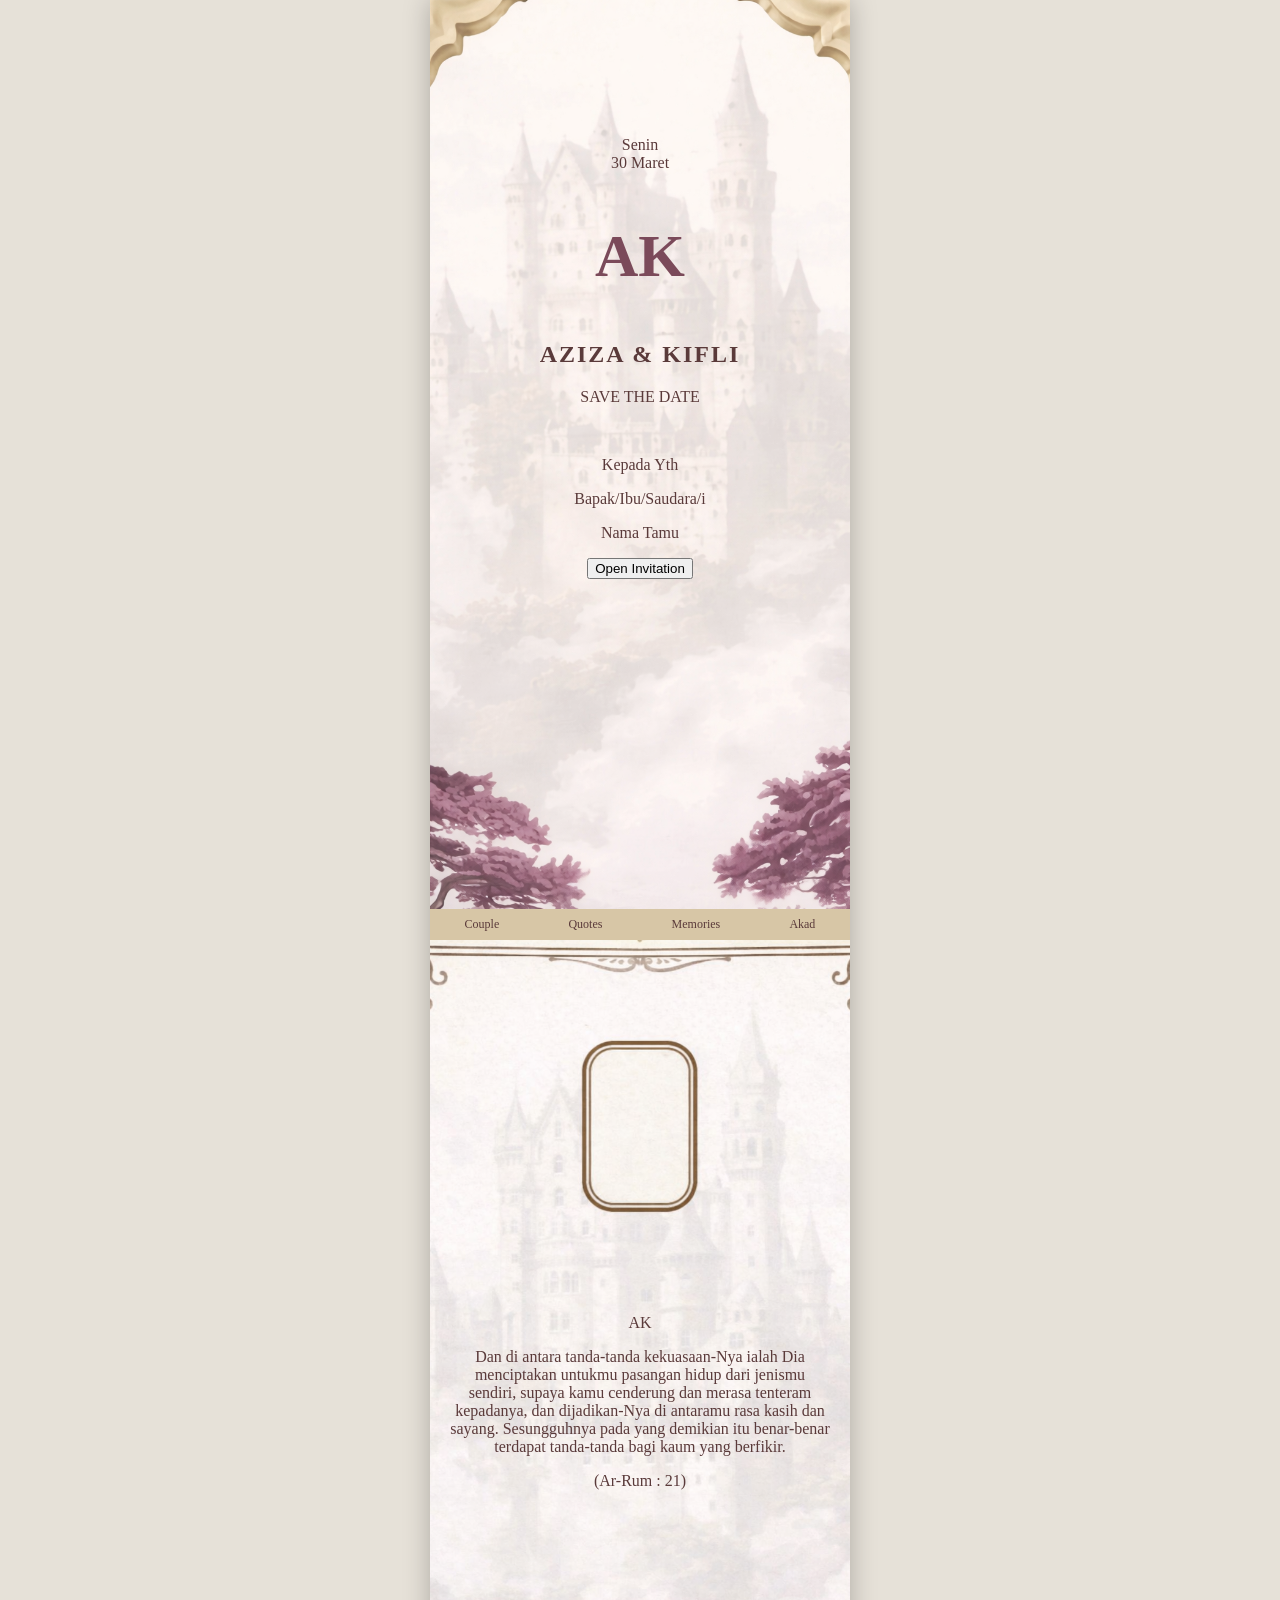
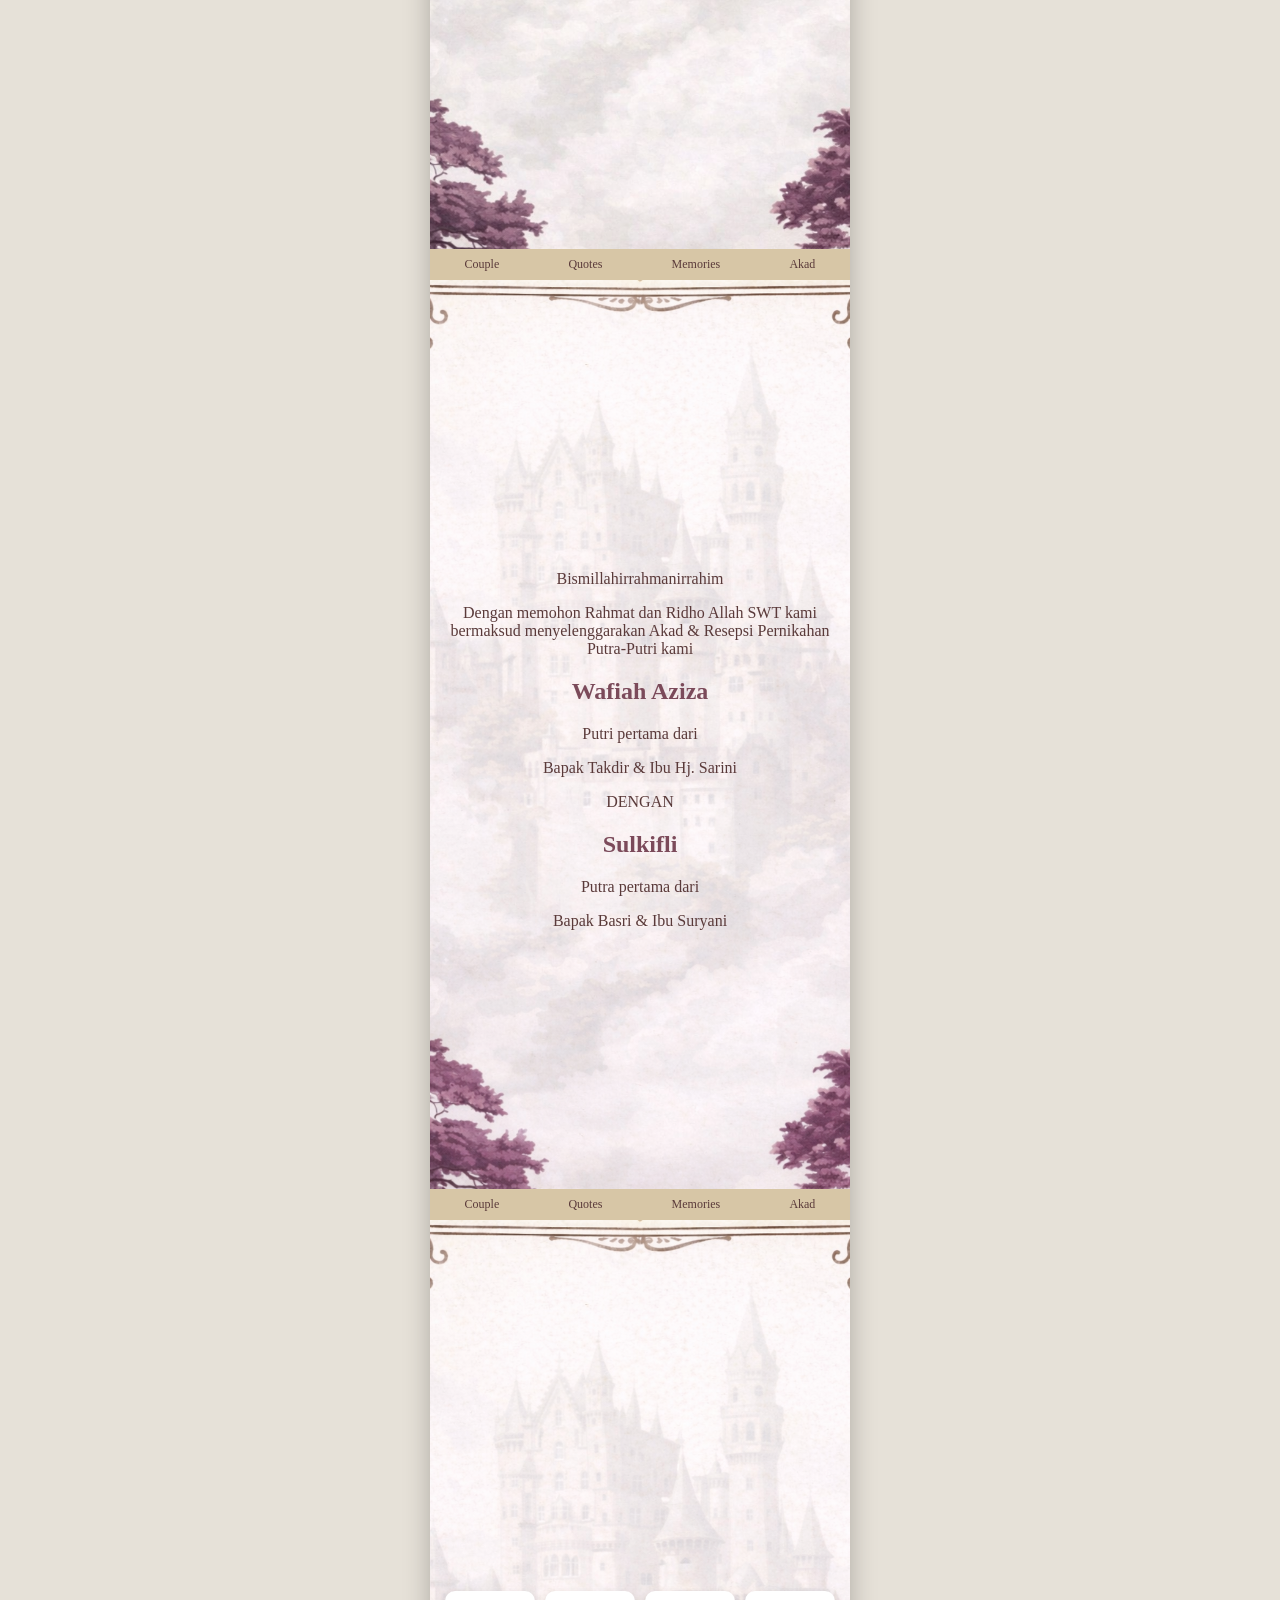
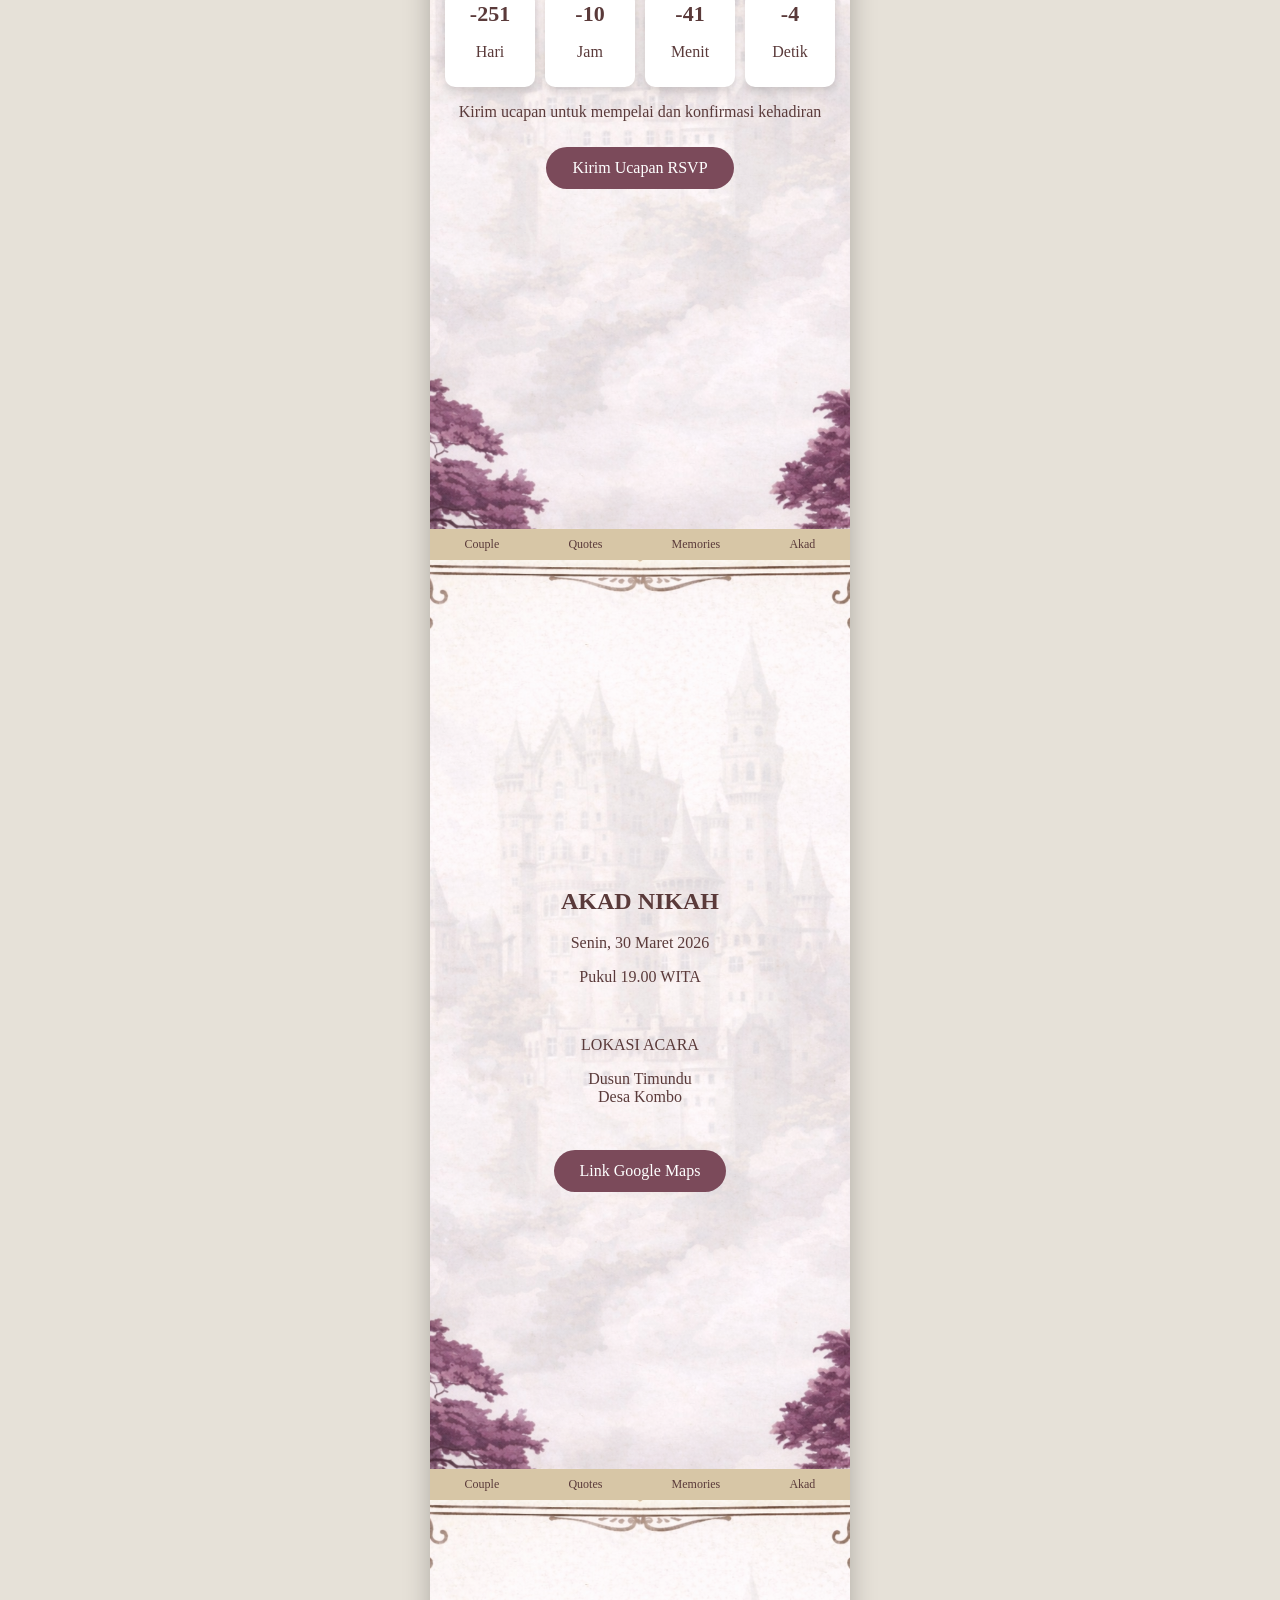
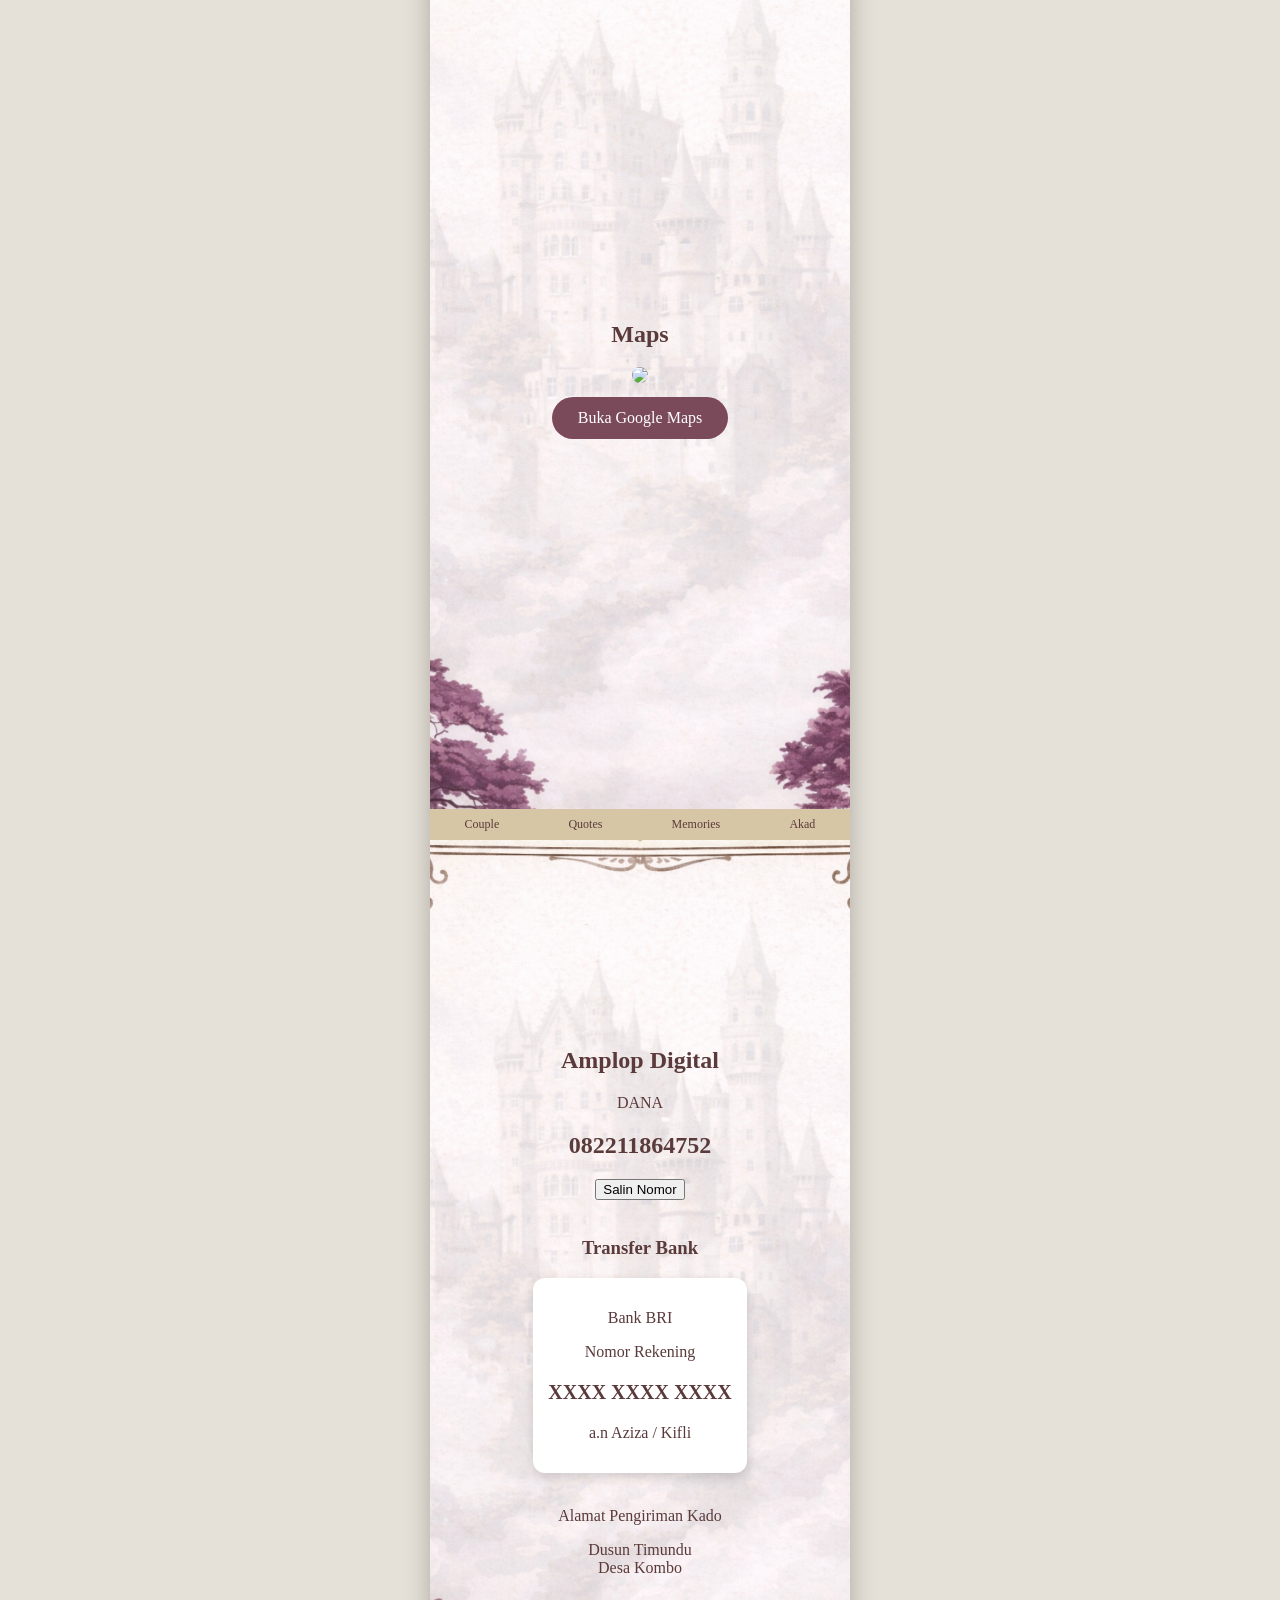
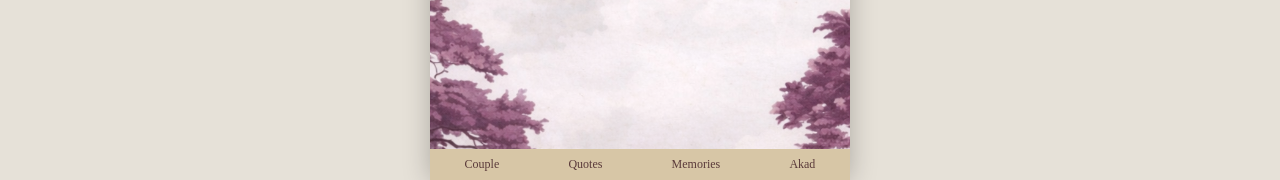
==== aziza&kifli/index.html @ 323c668d "Update index.html" ====
<!DOCTYPE html>
<html lang="id">

<head>

<meta charset="UTF-8">
<meta name="viewport" content="width=device-width, initial-scale=1.0">

<title>Undangan Aziza & Kifli</title>

<link rel="stylesheet" href="style.css">

</head>

<body>

<div class="wrapper">


<!-- ================= COVER ================= -->

<section class="page bg1">

<div class="coverContent">

<p class="date">
Senin<br>
30 Maret
</p>

<h1 class="monogram">
AK
</h1>

<h2 class="couple">
AZIZA & KIFLI
</h2>

<p class="save">
SAVE THE DATE
</p>

<br>

<p>Kepada Yth</p>
<p>Bapak/Ibu/Saudara/i</p>

<p class="guest">
Nama Tamu
</p>

<button id="openBtn">
Open Invitation
</button>

</div>

<div class="nav">
<div>Couple</div>
<div>Quotes</div>
<div>Memories</div>
<div>Akad</div>
</div>

</section>



<!-- ================= QUOTES ================= -->

<section class="page bg2">

<div class="content">

<div class="monogramSmall">AK</div>

<p class="quote">

Dan di antara tanda-tanda kekuasaan-Nya ialah Dia menciptakan
untukmu pasangan hidup dari jenismu sendiri,
supaya kamu cenderung dan merasa tenteram kepadanya,
dan dijadikan-Nya di antaramu rasa kasih dan sayang.

Sesungguhnya pada yang demikian itu benar-benar terdapat
tanda-tanda bagi kaum yang berfikir.

</p>

<p class="ayat">(Ar-Rum : 21)</p>

</div>

<div class="nav">
<div>Couple</div>
<div>Quotes</div>
<div>Memories</div>
<div>Akad</div>
</div>

</section>



<!-- ================= COUPLE ================= -->

<section class="page bg3">

<div class="content">

<p class="bismillah">
Bismillahirrahmanirrahim
</p>

<p class="intro">

Dengan memohon Rahmat dan Ridho Allah SWT
kami bermaksud menyelenggarakan
Akad & Resepsi Pernikahan Putra-Putri kami

</p>


<h2 class="gold">
Wafiah Aziza
</h2>

<p>Putri pertama dari</p>

<p>Bapak Takdir & Ibu Hj. Sarini</p>


<p class="dengan">
DENGAN
</p>


<h2 class="gold">
Sulkifli
</h2>

<p>Putra pertama dari</p>

<p>Bapak Basri & Ibu Suryani</p>


</div>

<div class="nav">
<div>Couple</div>
<div>Quotes</div>
<div>Memories</div>
<div>Akad</div>
</div>

</section>



<!-- ================= COUNTDOWN ================= -->

<section class="page bg4">

<div class="content">

<div class="countdown">

<div class="box">
<span id="days">0</span>
<p>Hari</p>
</div>

<div class="box">
<span id="hours">0</span>
<p>Jam</p>
</div>

<div class="box">
<span id="minutes">0</span>
<p>Menit</p>
</div>

<div class="box">
<span id="seconds">0</span>
<p>Detik</p>
</div>

</div>

<p class="info">

Kirim ucapan untuk mempelai
dan konfirmasi kehadiran

</p>

<a class="btn"
href="https://wa.me/6282211864752">

Kirim Ucapan RSVP

</a>

</div>

<div class="nav">
<div>Couple</div>
<div>Quotes</div>
<div>Memories</div>
<div>Akad</div>
</div>

</section>



<!-- ================= AKAD ================= -->

<section class="page bg5">

<div class="content">

<h1 class="title">
AKAD NIKAH
</h1>

<p class="dateBig">
Senin, 30 Maret 2026
</p>

<p>
Pukul 19.00 WITA
</p>

<br>

<p class="locTitle">
LOKASI ACARA
</p>

<p>
Dusun Timundu<br>
Desa Kombo
</p>

<br>

<a class="btn"
href="https://maps.app.goo.gl/t94SwqpPxCWW8TAYA">

Link Google Maps

</a>

</div>

<div class="nav">
<div>Couple</div>
<div>Quotes</div>
<div>Memories</div>
<div>Akad</div>
</div>

</section>



<!-- ================= MAPS ================= -->

<section class="page bg6">

<div class="content">

<h1>Maps</h1>

<img class="map"
src="https://maps.googleapis.com/maps/api/staticmap?center=Kombo,Tolitoli&zoom=15&size=400x300">

<br>

<a class="btn"
href="https://maps.app.goo.gl/t94SwqpPxCWW8TAYA">

Buka Google Maps

</a>

</div>

<div class="nav">
<div>Couple</div>
<div>Quotes</div>
<div>Memories</div>
<div>Akad</div>
</div>

</section>



<!-- ================= GIFT ================= -->

<section class="page bg7">

<div class="content">

<h1>Amplop Digital</h1>

<p>DANA</p>

<h2>082211864752</h2>

<button onclick="copyDana()">
Salin Nomor
</button>

<br><br>

<div class="rekening">

<h3>Transfer Bank</h3>

<div class="card">

<p>Bank BRI</p>

<p>Nomor Rekening</p>

<p class="rekeningNumber">
XXXX XXXX XXXX
</p>

<p>a.n Aziza / Kifli</p>

</div>

</div>

<br>

<p>
Alamat Pengiriman Kado
</p>

<p>
Dusun Timundu<br>
Desa Kombo
</p>

</div>

<div class="nav">
<div>Couple</div>
<div>Quotes</div>
<div>Memories</div>
<div>Akad</div>
</div>

</section>


</div>


<audio id="music" loop>
<source src="assets/music/janji-suci.mp3">
</audio>

<script src="script.js"></script>

</body>
</html>
---- aziza&kifli/style.css ----
body{
margin:0;
background:#e6e1d8;
display:flex;
justify-content:center;
font-family:serif;
color:#5a3a3a;
}

.wrapper{
width:100%;
max-width:420px;
background:white;
box-shadow:0 0 25px rgba(0,0,0,0.25);
}

.page{
height:100vh;
background-size:cover;
background-position:center;
position:relative;
display:flex;
align-items:center;
justify-content:center;
text-align:center;
padding:20px;
}

.bg1{background-image:url("assets/bg1.png");}
.bg2{background-image:url("assets/bg2.png");}
.bg3{background-image:url("assets/bg3.png");}
.bg4{background-image:url("assets/bg4.png");}
.bg5{background-image:url("assets/bg5.png");}
.bg6{background-image:url("assets/bg6.png");}
.bg7{background-image:url("assets/bg7.png");}

.coverContent{
position:absolute;
top:120px;
width:100%;
}

.monogram{
font-size:60px;
color:#7b4a5a;
font-weight:bold;
}

.couple{
letter-spacing:2px;
}

.gold{
color:#7b4a5a;
}

.countdown{
display:flex;
gap:10px;
justify-content:center;
}

.box{
background:white;
padding:10px;
border-radius:10px;
width:70px;
box-shadow:0 4px 10px rgba(0,0,0,0.15);
}

.box span{
font-size:22px;
font-weight:bold;
}

.btn{
display:inline-block;
margin-top:10px;
padding:12px 26px;
background:#7b4a5a;
color:white;
border-radius:25px;
text-decoration:none;
}

.nav{
position:absolute;
bottom:0;
width:100%;
background:#d7c6a6;
display:flex;
justify-content:space-around;
padding:10px 0;
font-size:12px;
}

.card{
background:white;
padding:15px;
border-radius:12px;
box-shadow:0 4px 12px rgba(0,0,0,0.15);
}

.rekeningNumber{
font-size:20px;
font-weight:bold;
}

.map{
width:100%;
border-radius:15px;
}

.nav{
position:absolute;
bottom:0;
width:100%;
background:#d7c6a6;
display:flex;
justify-content:space-around;
padding:8px 0;
}

.navItem{
text-align:center;
font-size:12px;
cursor:pointer;
}

.navItem span{
font-size:18px;
display:block;
}

.door{
position:absolute;
top:0;
width:50%;
height:100%;
background:rgba(255,255,255,0.8);
transition:1.2s;
}

.doorLeft{
left:0;
}

.doorRight{
right:0;
}

.open .doorLeft{
transform:translateX(-100%);
}

.open .doorRight{
transform:translateX(100%);
}
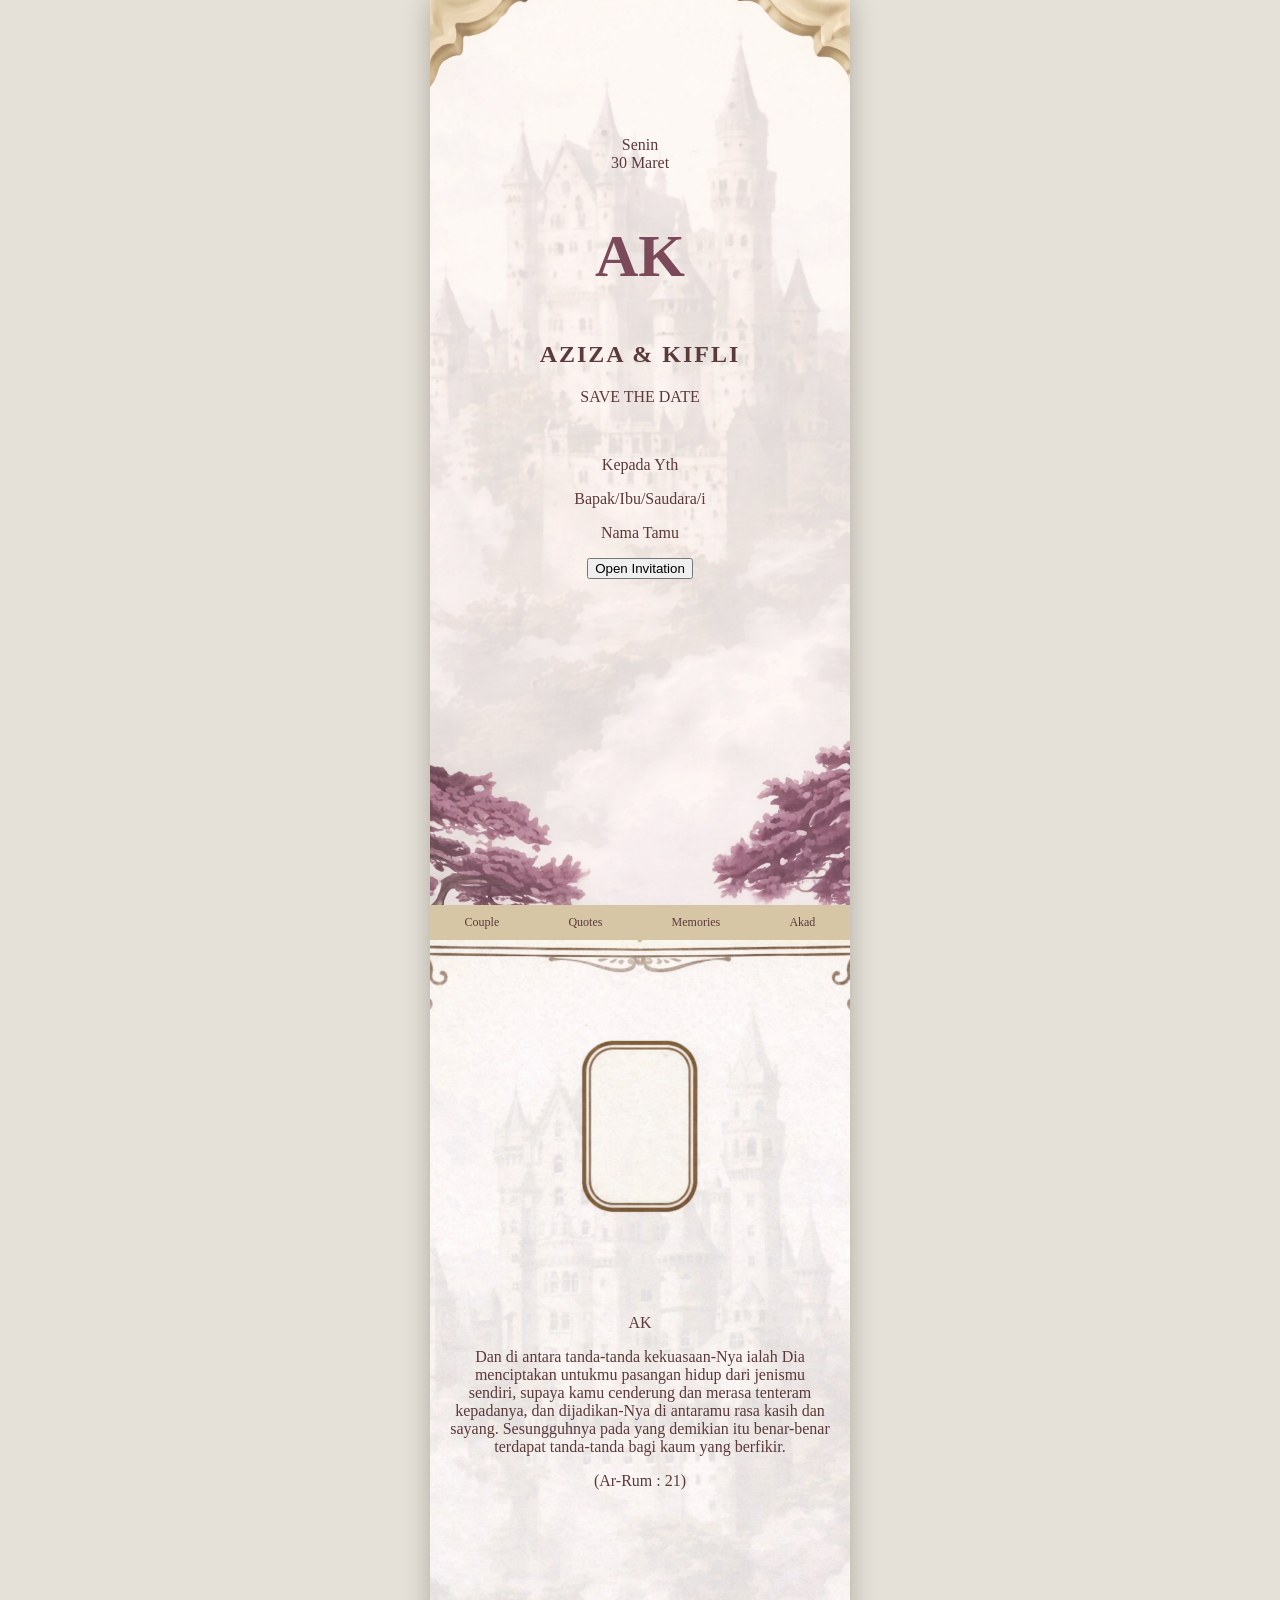
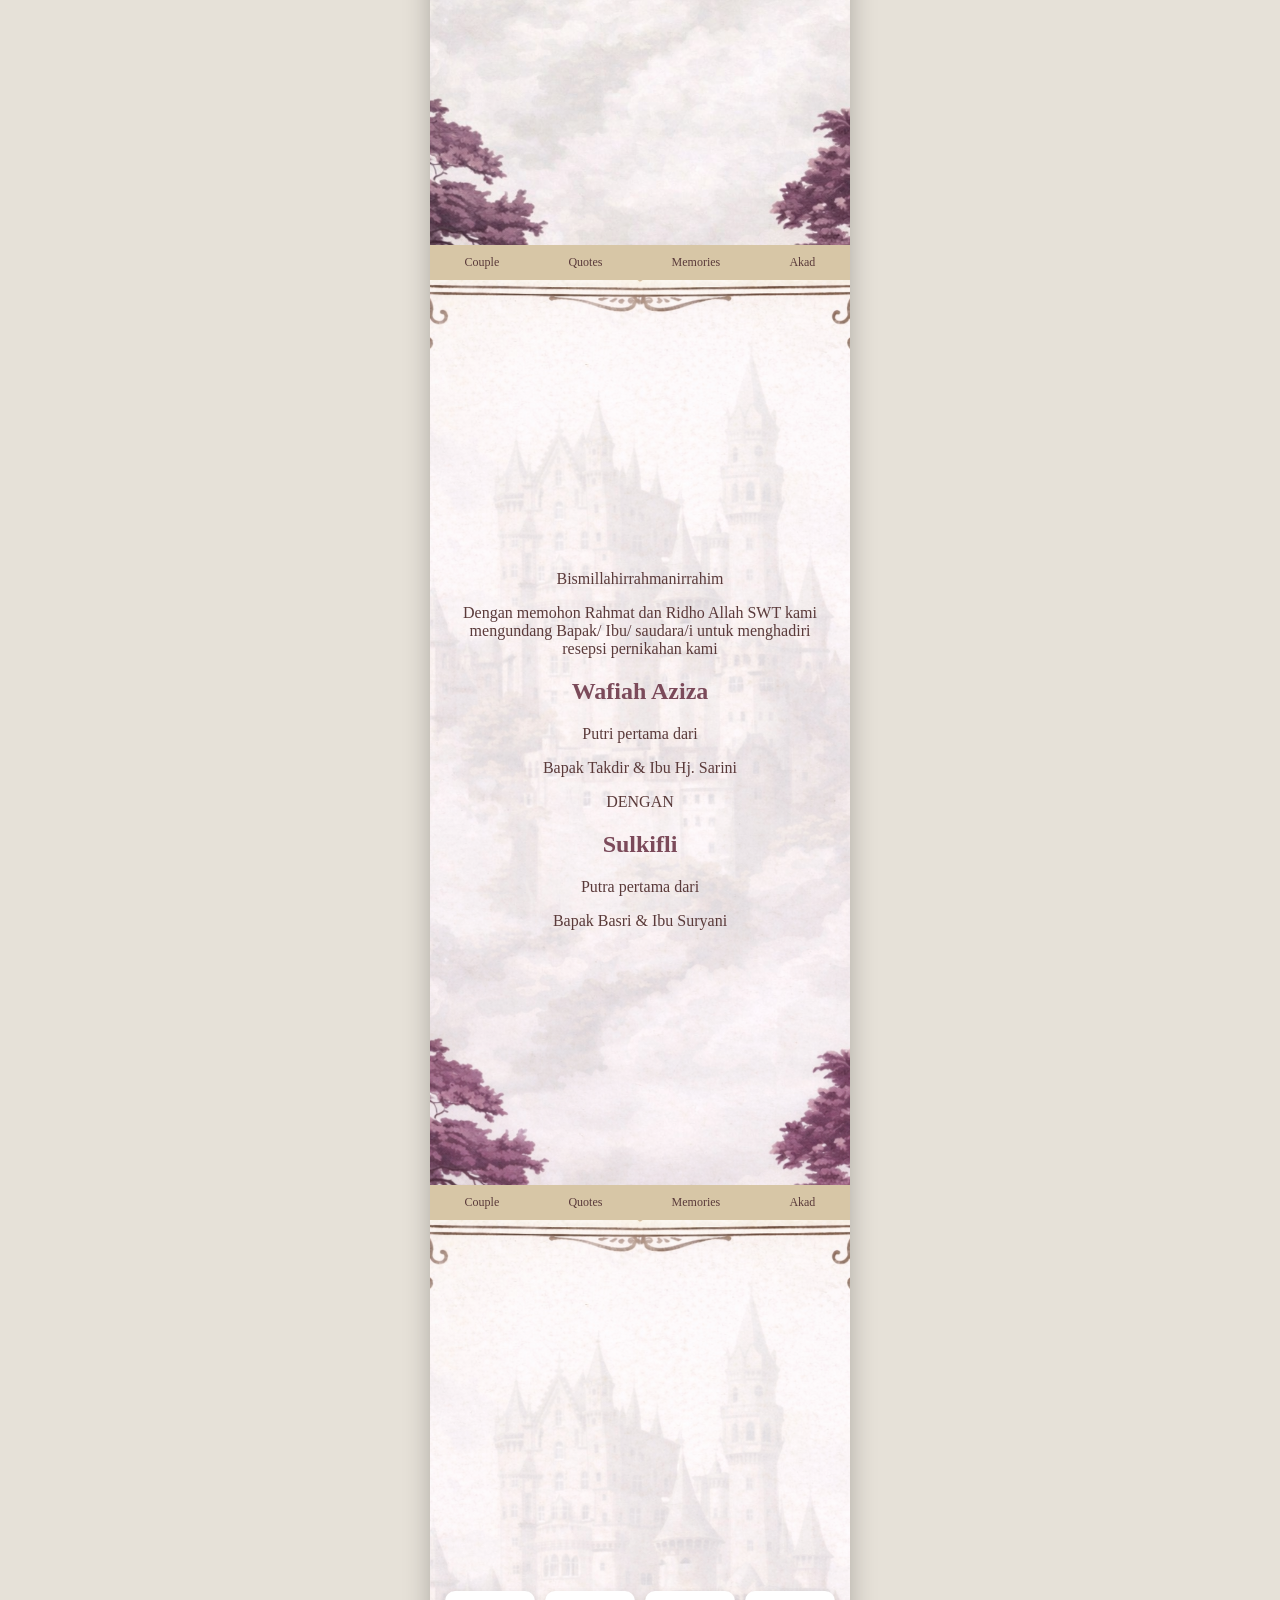
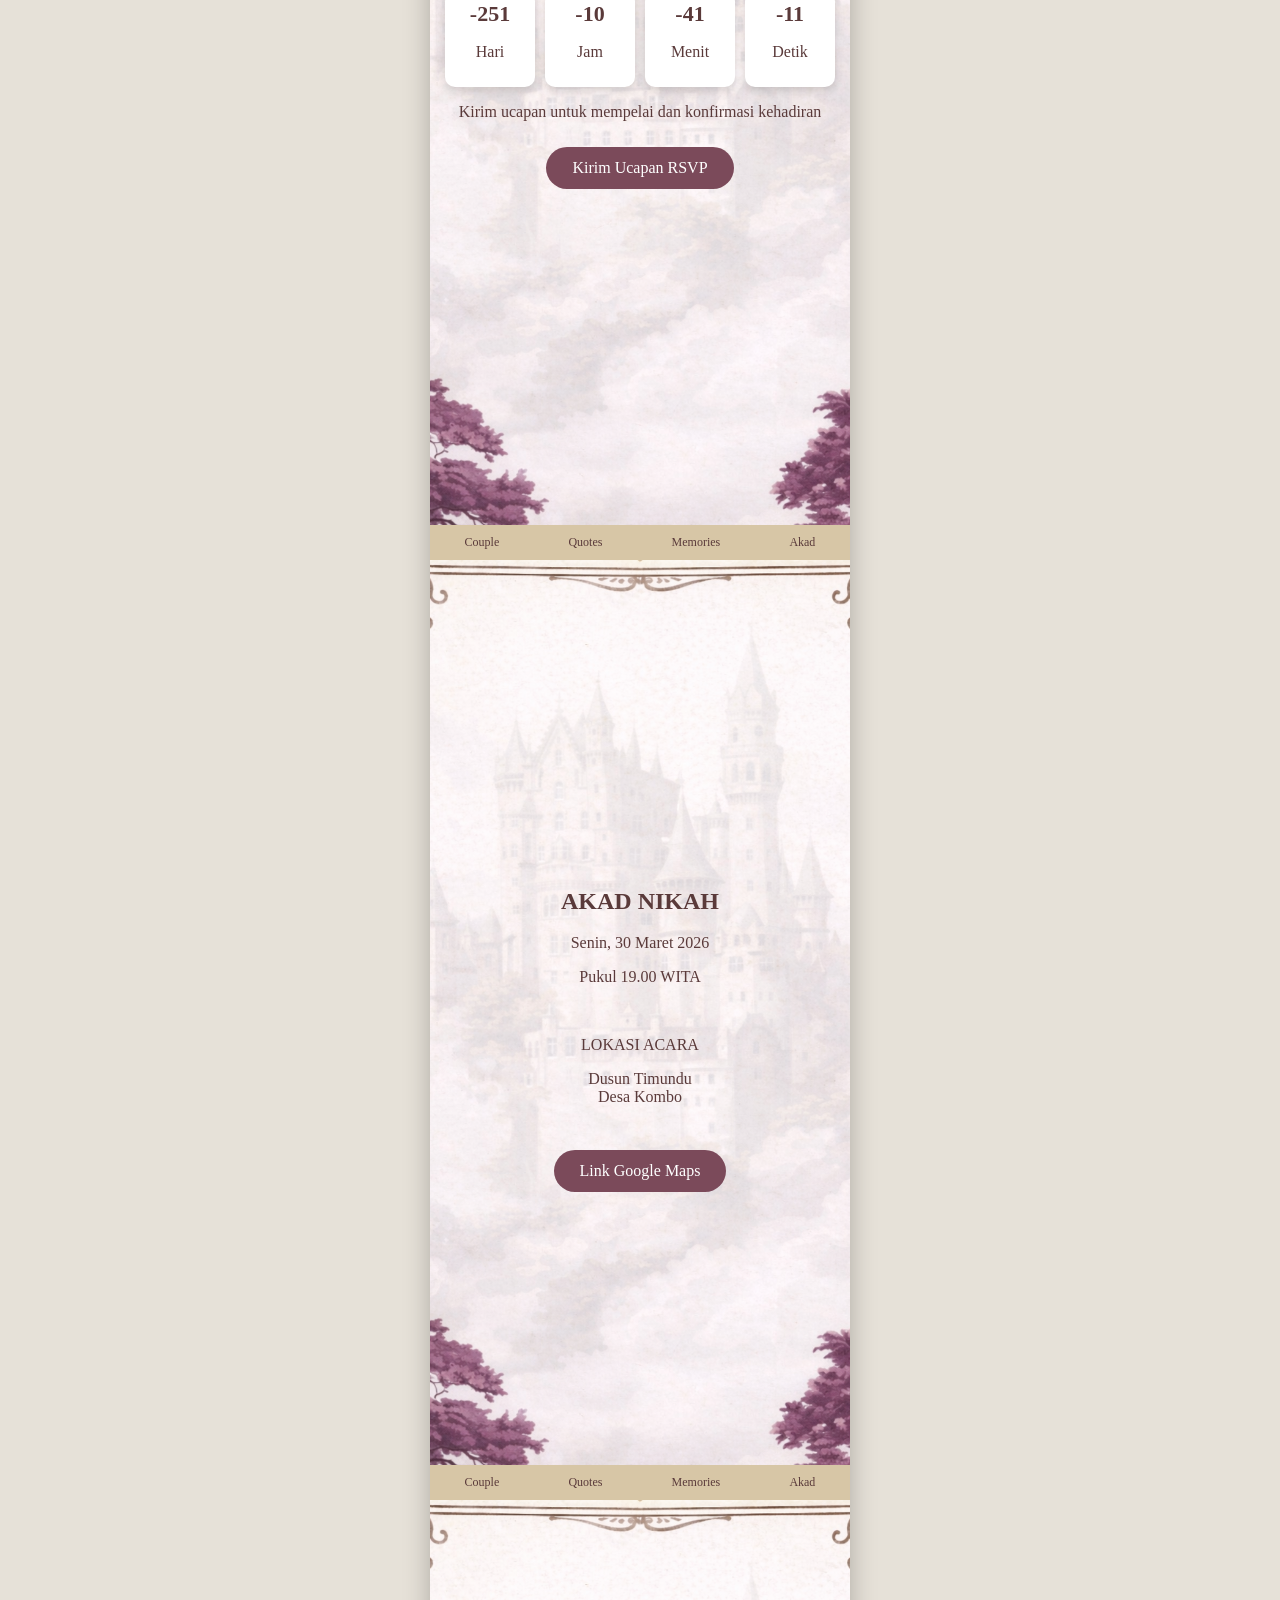
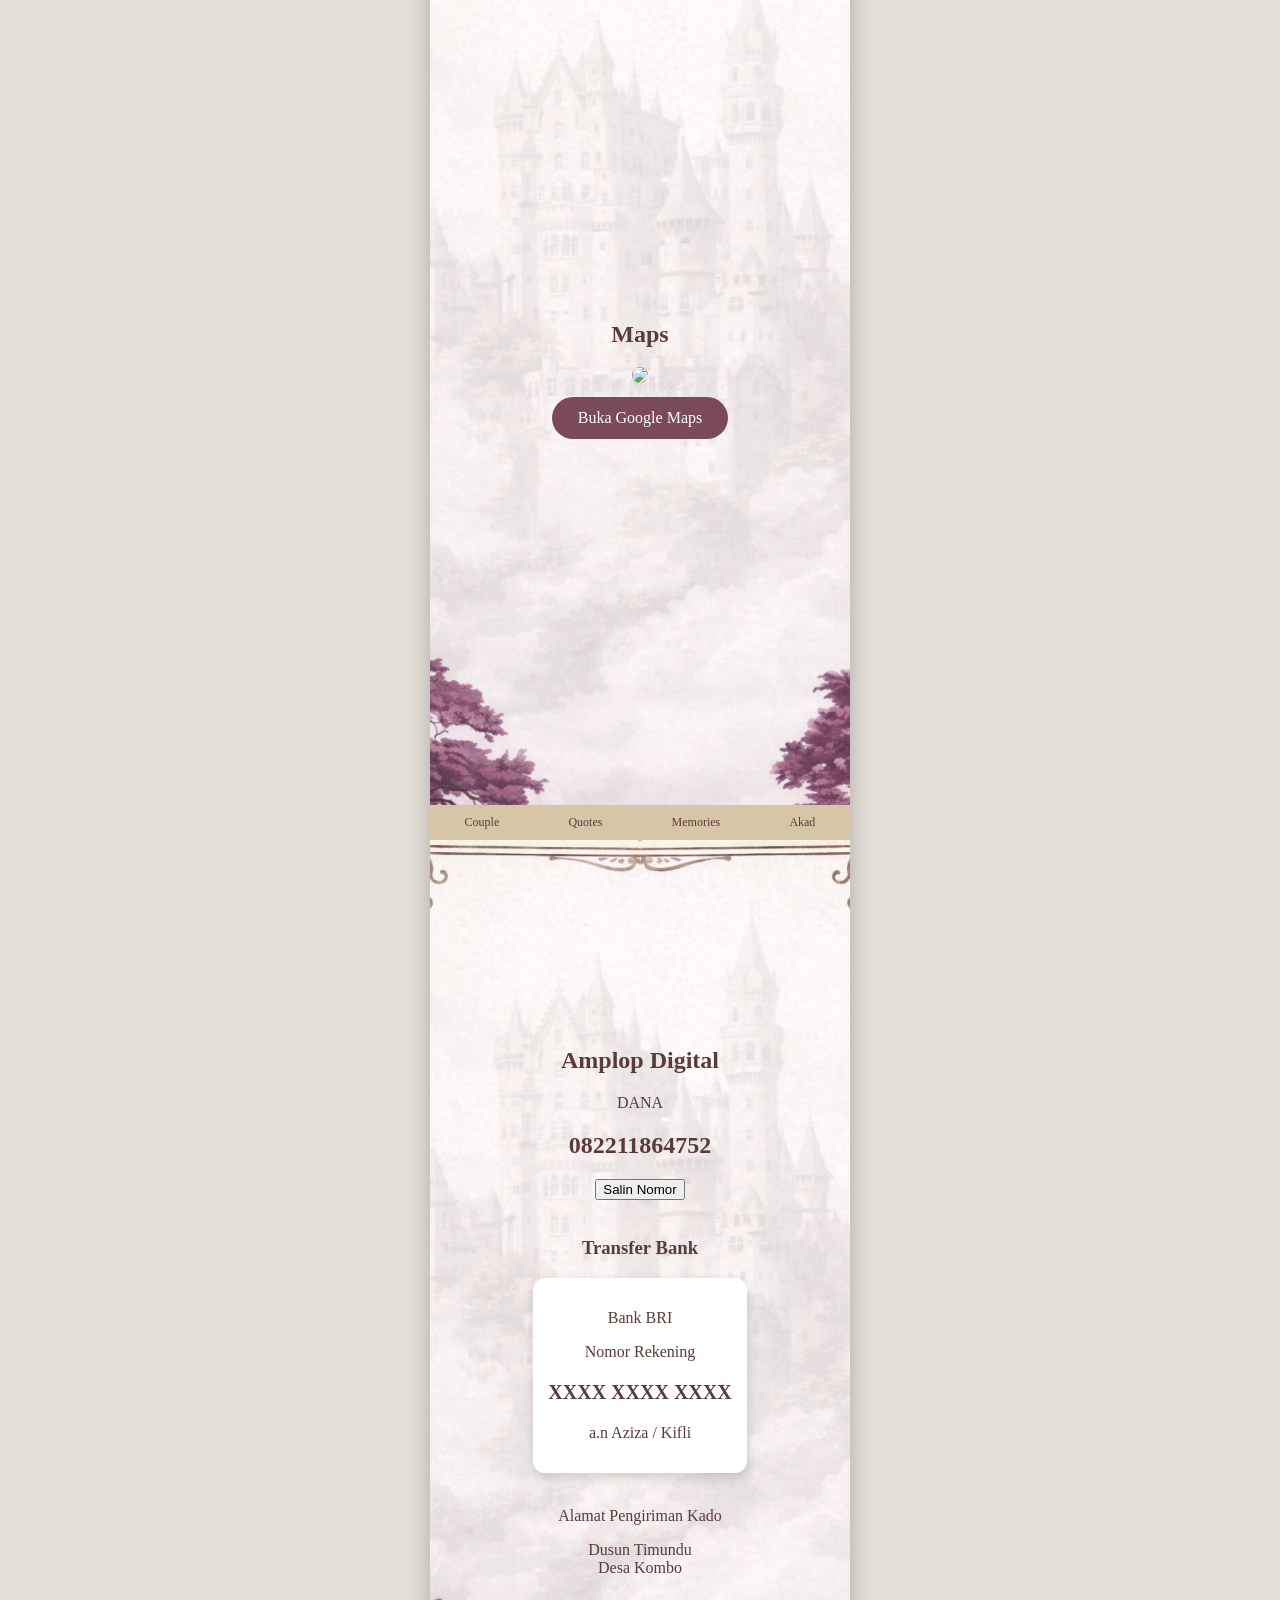
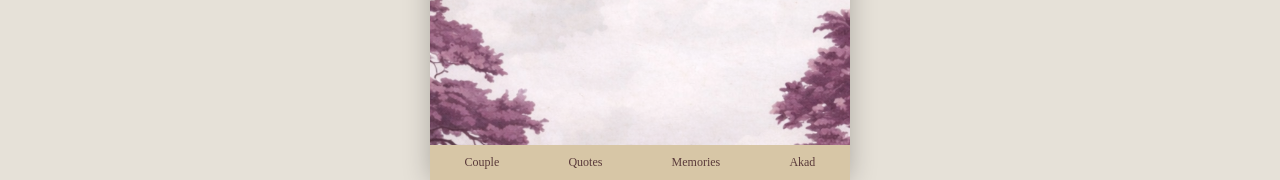
==== commit 9fbe0c17: "Update index.html" ====
--- a/aziza&kifli/index.html
+++ b/aziza&kifli/index.html
@@ -114,8 +114,8 @@
 <p class="intro">
 
 Dengan memohon Rahmat dan Ridho Allah SWT
-kami bermaksud menyelenggarakan
-Akad & Resepsi Pernikahan Putra-Putri kami
+kami mengundang Bapak/ Ibu/ saudara/i 
+untuk menghadiri resepsi pernikahan kami
 
 </p>
 
--- a/aziza&kifli/style.css
+++ b/aziza&kifli/style.css
@@ -110,49 +110,3 @@
 width:100%;
 border-radius:15px;
 }
-
-.nav{
-position:absolute;
-bottom:0;
-width:100%;
-background:#d7c6a6;
-display:flex;
-justify-content:space-around;
-padding:8px 0;
-}
-
-.navItem{
-text-align:center;
-font-size:12px;
-cursor:pointer;
-}
-
-.navItem span{
-font-size:18px;
-display:block;
-}
-
-.door{
-position:absolute;
-top:0;
-width:50%;
-height:100%;
-background:rgba(255,255,255,0.8);
-transition:1.2s;
-}
-
-.doorLeft{
-left:0;
-}
-
-.doorRight{
-right:0;
-}
-
-.open .doorLeft{
-transform:translateX(-100%);
-}
-
-.open .doorRight{
-transform:translateX(100%);
-}
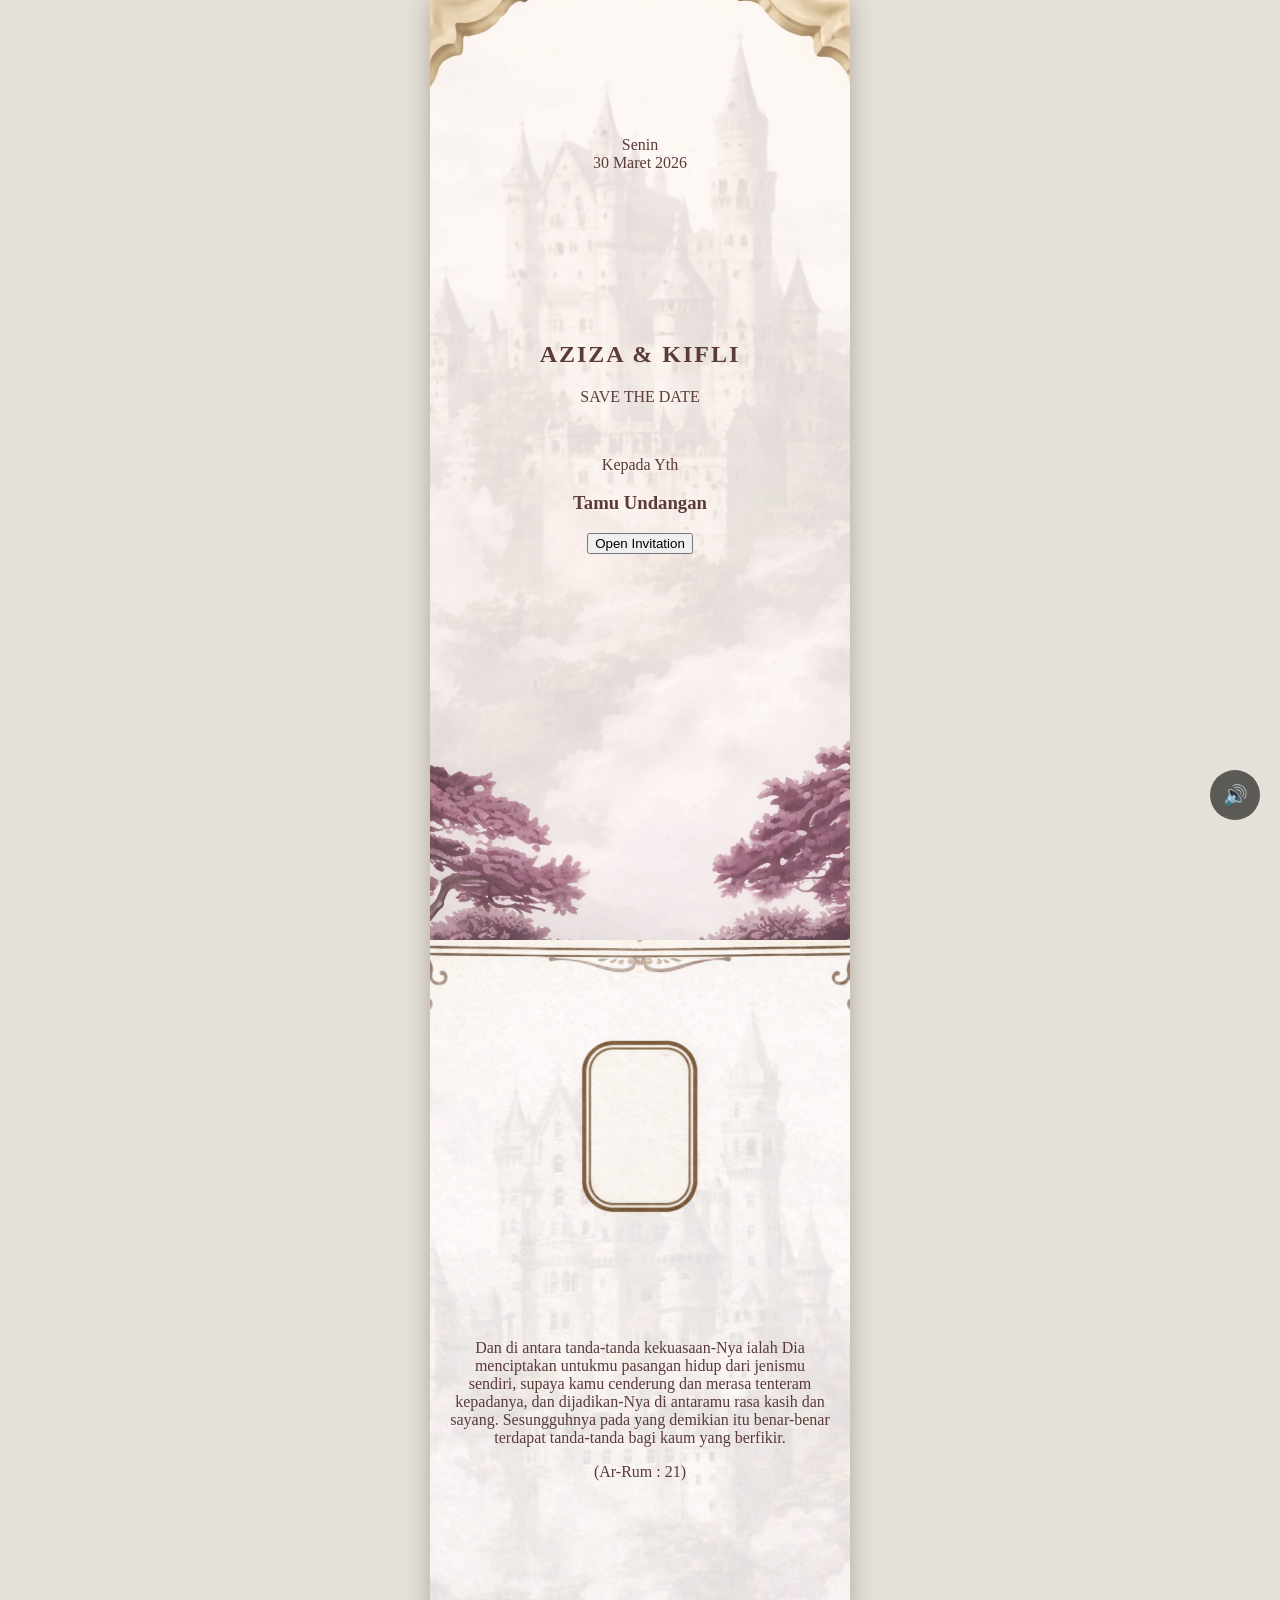
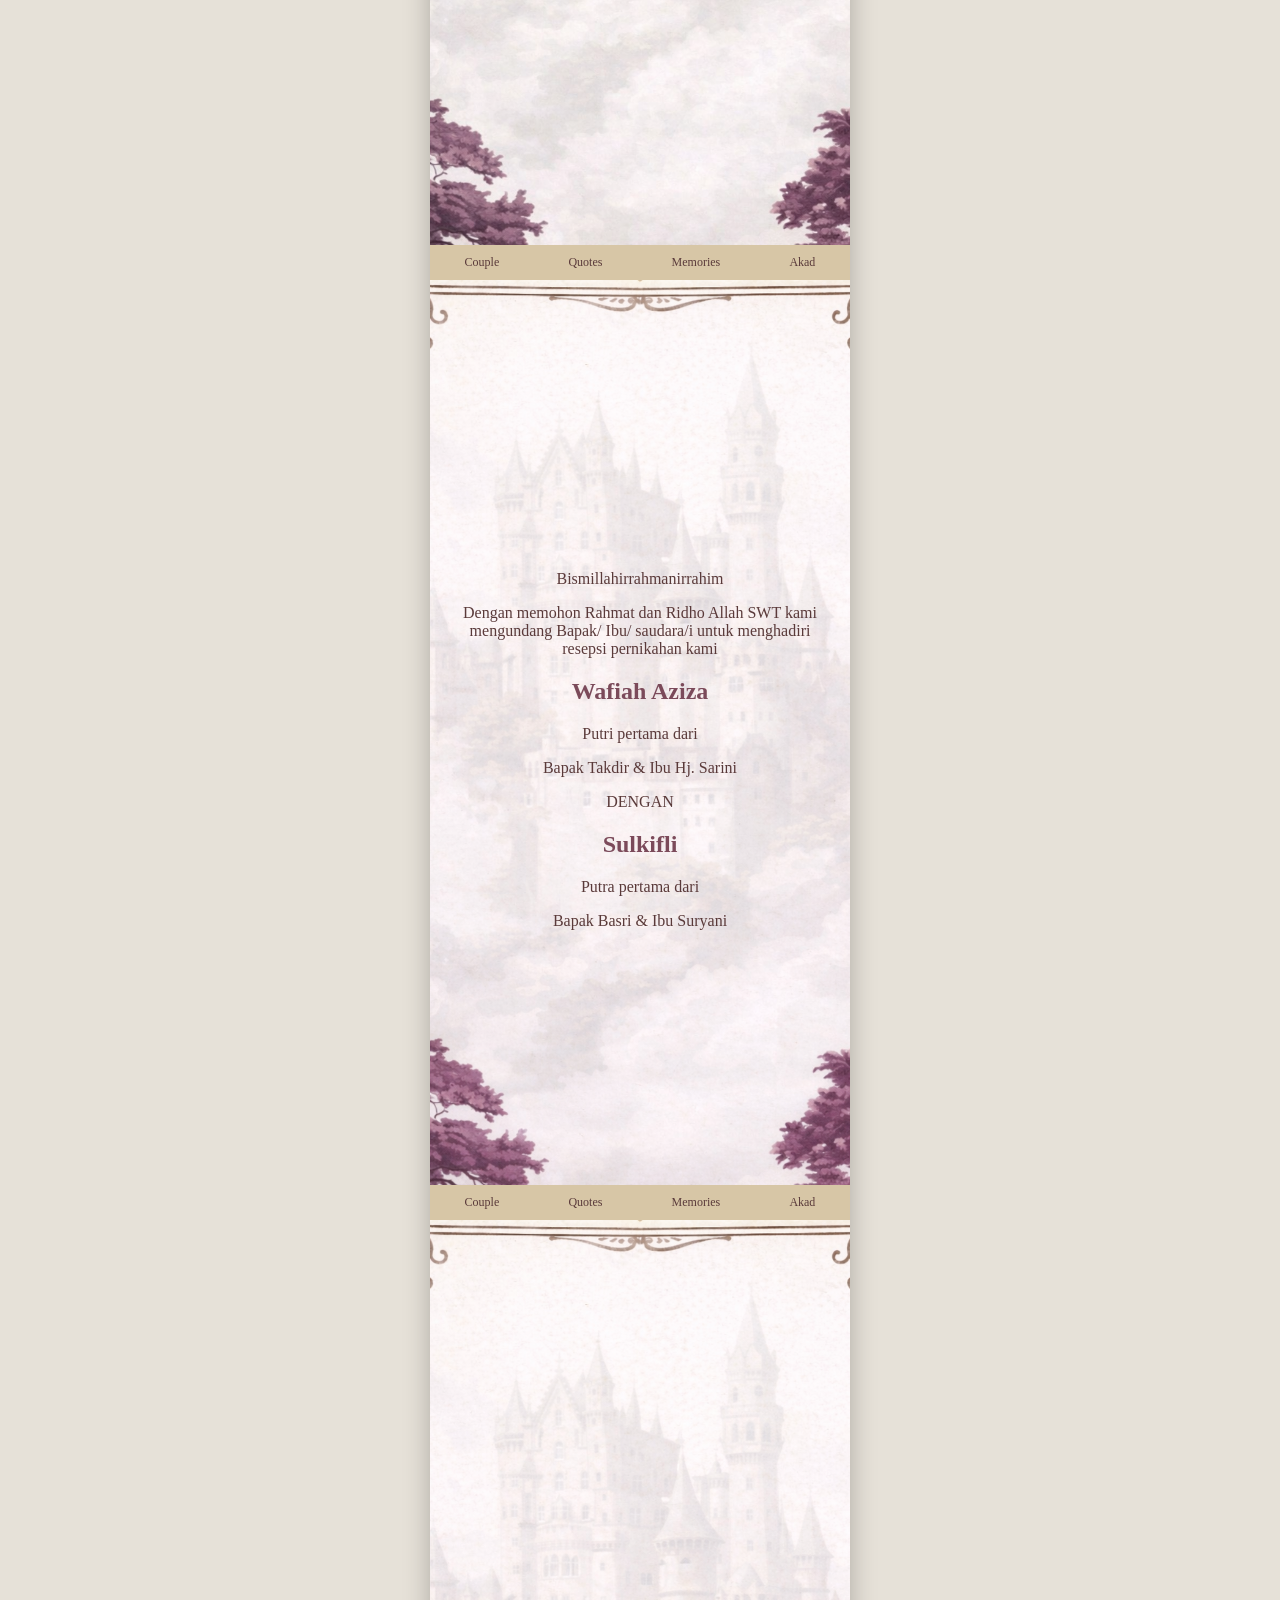
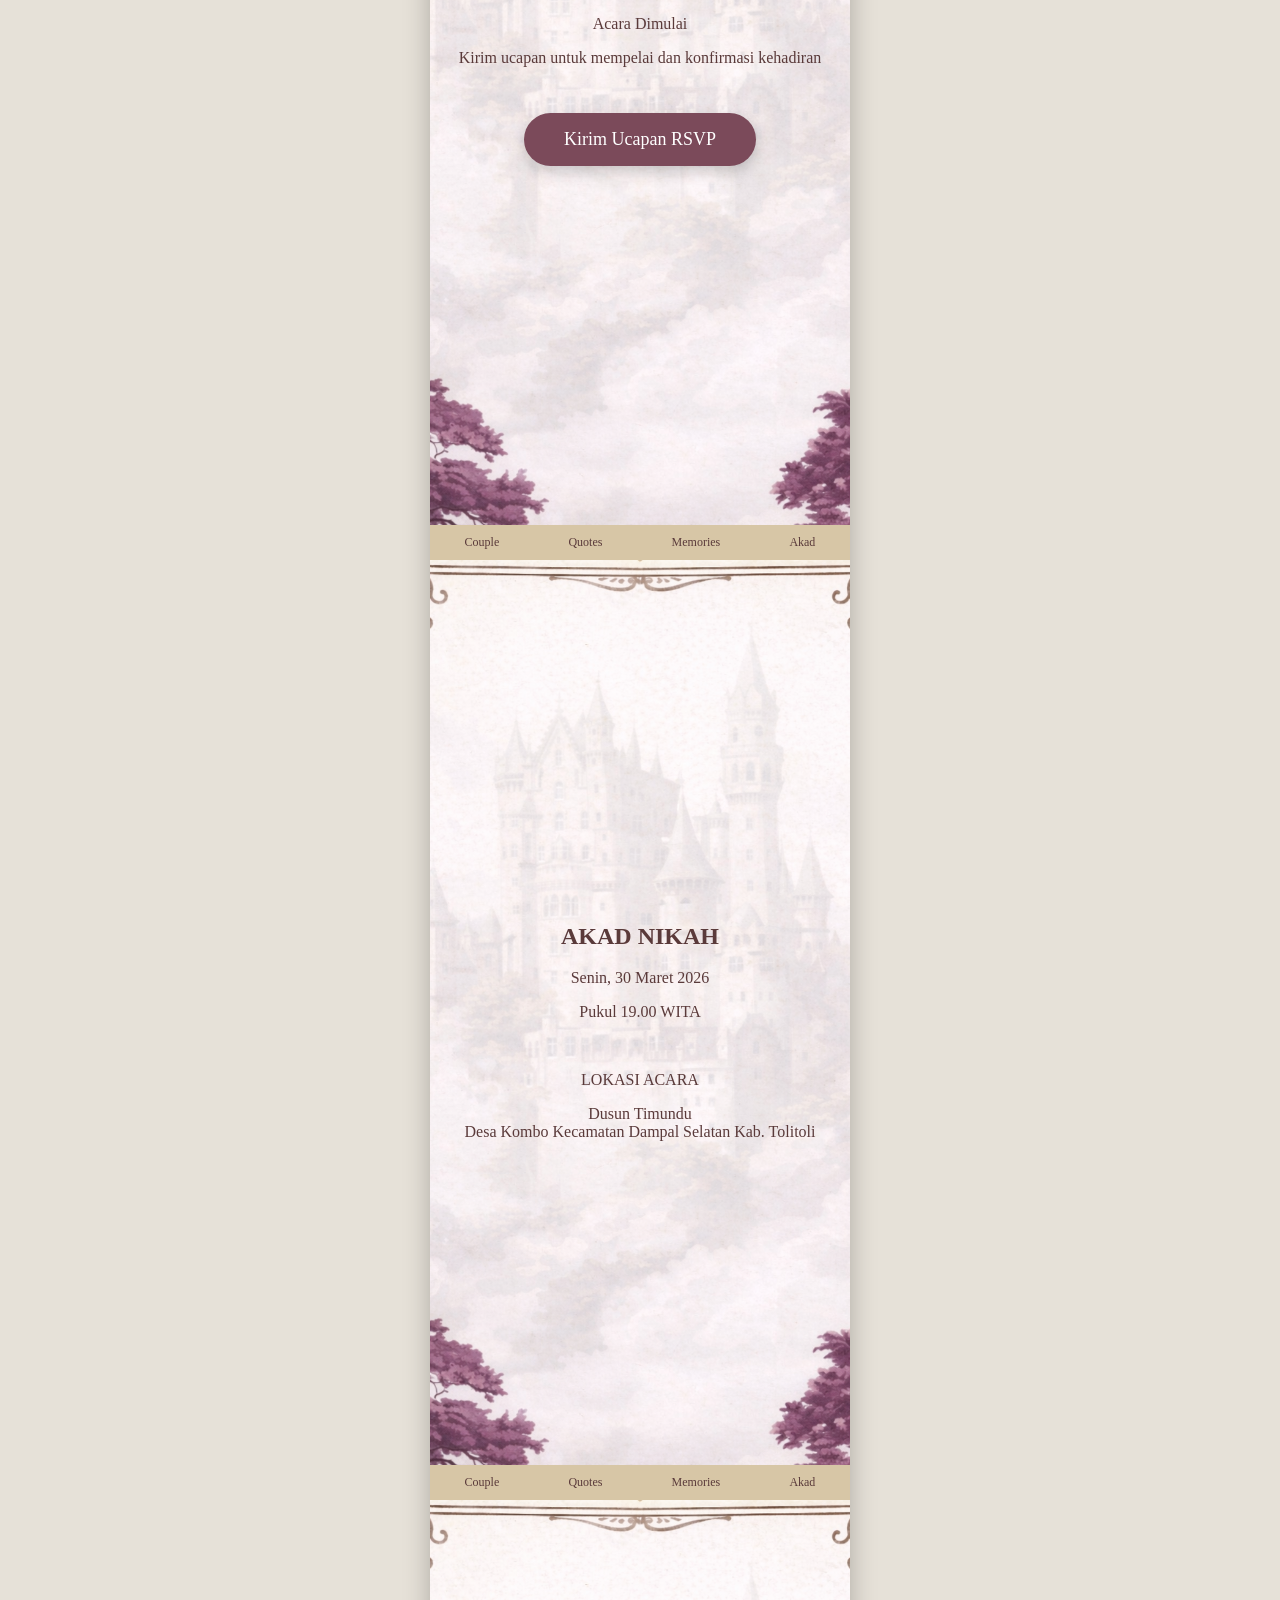
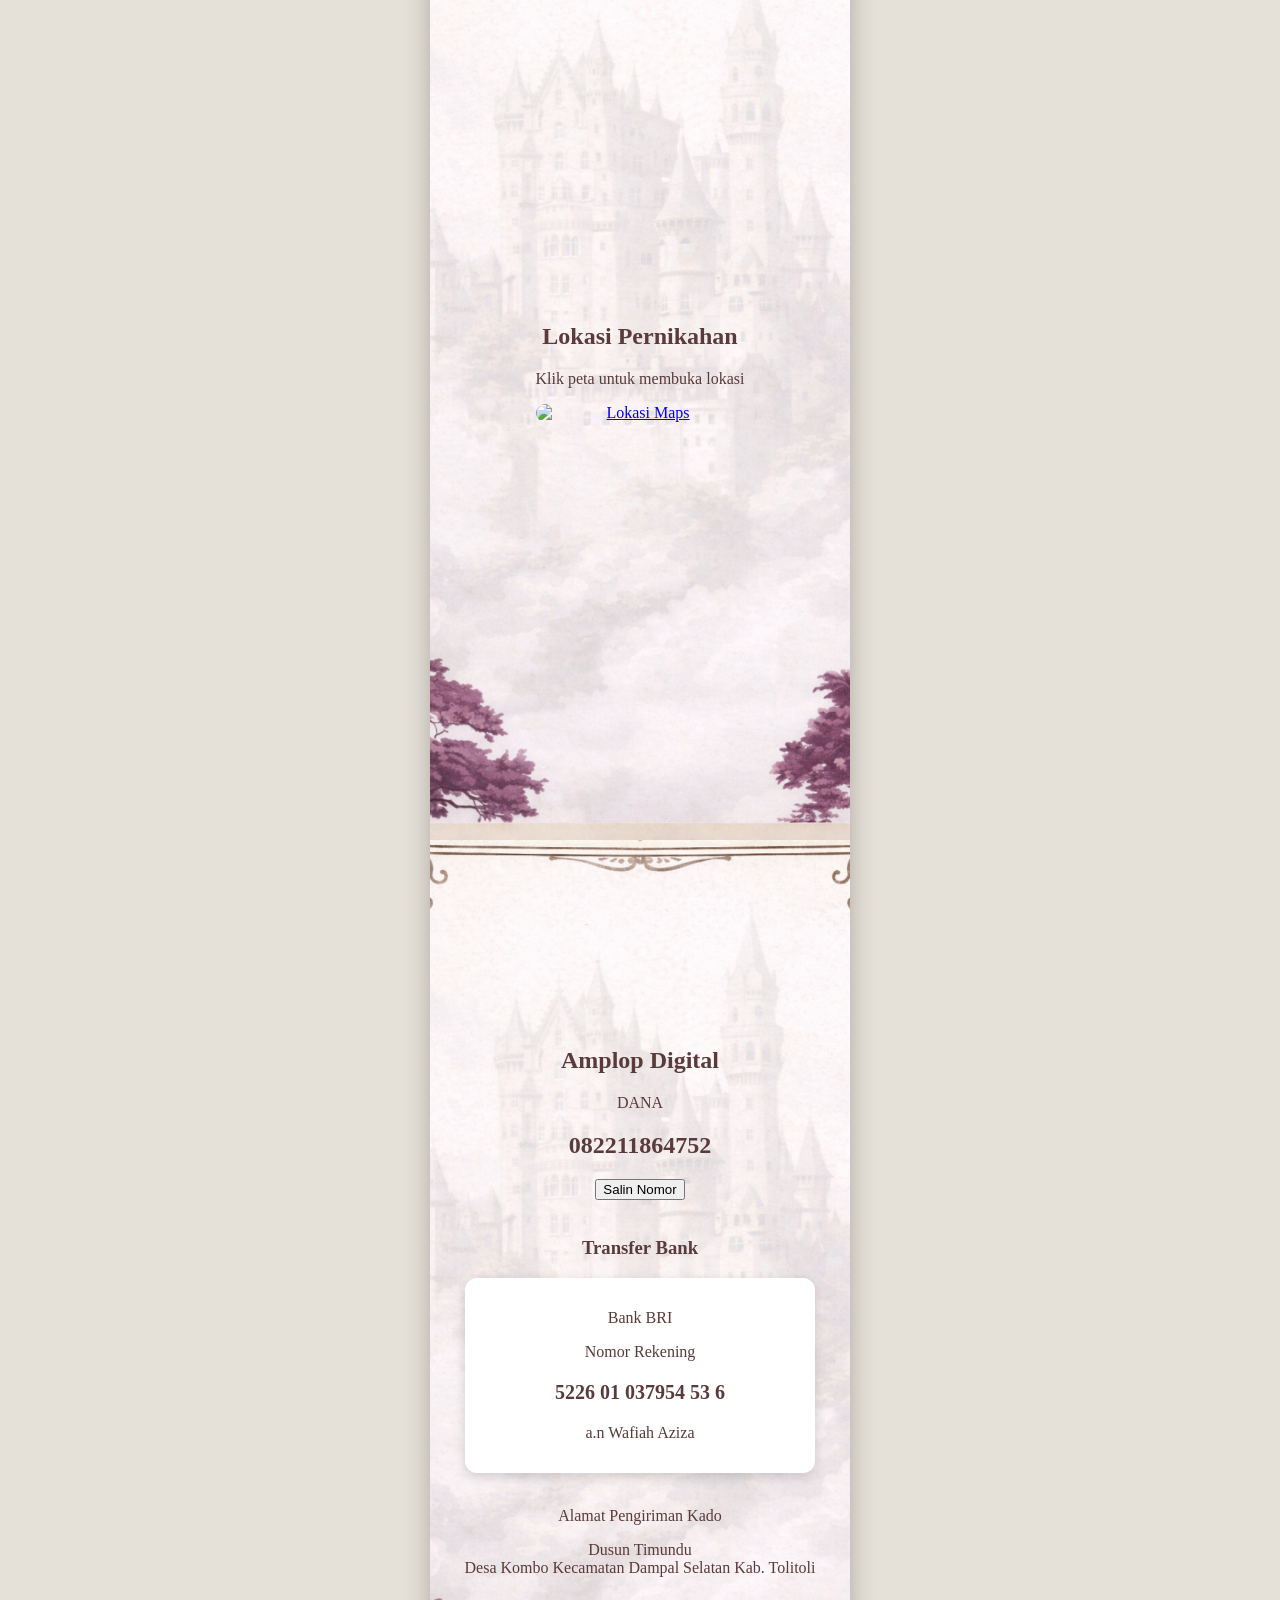
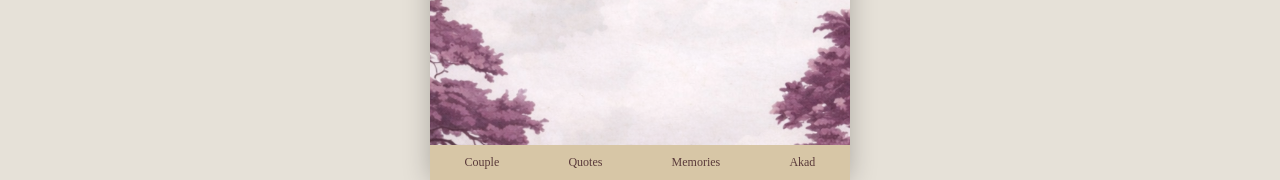
==== commit b3c4385f: "Update index.html" ====
--- a/aziza&kifli/index.html
+++ b/aziza&kifli/index.html
@@ -25,11 +25,11 @@
 
 <p class="date">
 Senin<br>
-30 Maret
+30 Maret 2026
 </p>
 
 <h1 class="monogram">
-AK
+.
 </h1>
 
 <h2 class="couple">
@@ -43,25 +43,14 @@
 <br>
 
 <p>Kepada Yth</p>
-<p>Bapak/Ibu/Saudara/i</p>
-
-<p class="guest">
-Nama Tamu
-</p>
-
-<button id="openBtn">
+<h3 id="nama-tamu">Tamu Undangan</h3>
+
+<button id="btn">
 Open Invitation
 </button>
 
 </div>
 
-<div class="nav">
-<div>Couple</div>
-<div>Quotes</div>
-<div>Memories</div>
-<div>Akad</div>
-</div>
-
 </section>
 
 
@@ -71,8 +60,6 @@
 <section class="page bg2">
 
 <div class="content">
-
-<div class="monogramSmall">AK</div>
 
 <p class="quote">
 
@@ -239,17 +226,8 @@
 
 <p>
 Dusun Timundu<br>
-Desa Kombo
-</p>
-
-<br>
-
-<a class="btn"
-href="https://maps.app.goo.gl/t94SwqpPxCWW8TAYA">
-
-Link Google Maps
-
-</a>
+Desa Kombo Kecamatan Dampal Selatan Kab. Tolitoli
+</p>
 
 </div>
 
@@ -268,35 +246,16 @@
 
 <section class="page bg6">
 
-<div class="content">
-
-<h1>Maps</h1>
-
-<img class="map"
-src="https://maps.googleapis.com/maps/api/staticmap?center=Kombo,Tolitoli&zoom=15&size=400x300">
-
-<br>
-
-<a class="btn"
-href="https://maps.app.goo.gl/t94SwqpPxCWW8TAYA">
-
-Buka Google Maps
-
-</a>
-
-</div>
-
-<div class="nav">
-<div>Couple</div>
-<div>Quotes</div>
-<div>Memories</div>
-<div>Akad</div>
-</div>
-
-</section>
-
-
-
+<div class="music-section">
+  <h2>Lokasi Pernikahan</h2>
+  <p>Klik peta untuk membuka lokasi</p>
+
+  <a href="https://maps.app.goo.gl/UV35SypH6UJKqjrE8" target="_blank">
+    <img src="assets/maps-preview.jpg" alt="Lokasi Maps" class="maps-image">
+  </a>
+</div>
+</section>
+  
 <!-- ================= GIFT ================= -->
 
 <section class="page bg7">
@@ -326,10 +285,10 @@
 <p>Nomor Rekening</p>
 
 <p class="rekeningNumber">
-XXXX XXXX XXXX
-</p>
-
-<p>a.n Aziza / Kifli</p>
+5226 01 037954 53 6
+</p>
+
+<p>a.n Wafiah Aziza</p>
 
 </div>
 
@@ -343,29 +302,64 @@
 
 <p>
 Dusun Timundu<br>
-Desa Kombo
-</p>
-
-</div>
-
-<div class="nav">
-<div>Couple</div>
-<div>Quotes</div>
-<div>Memories</div>
-<div>Akad</div>
-</div>
-
-</section>
-
-
-</div>
-
-
-<audio id="music" loop>
-<source src="assets/music/janji-suci.mp3">
+Desa Kombo Kecamatan Dampal Selatan Kab. Tolitoli
+</p>
+
+</div>
+
+<div class="nav">
+<div>Couple</div>
+<div>Quotes</div>
+<div>Memories</div>
+<div>Akad</div>
+</div>
+
+</section>
+
+
+</div>
+  
+<audio id="bg-music" loop>
+  <source src="assets/music.mp3" type="audio/mpeg">
 </audio>
 
+<button id="music-btn">🔊</button>
+
 <script src="script.js"></script>
-
+<script>
+const urlParams = new URLSearchParams(window.location.search)
+let nama = urlParams.get("to")
+
+if (nama) {
+
+  nama = decodeURIComponent(nama).trim()
+  let sapaan = "Bapak/Ibu"
+
+  const namaLower = nama.toLowerCase()
+
+  if (namaLower.startsWith("bapak ")) {
+    sapaan = "Bapak"
+    nama = nama.replace(/^bapak\s+/i, "")
+  } else if (namaLower.startsWith("ibu ")) {
+    sapaan = "Ibu"
+    nama = nama.replace(/^ibu\s+/i, "")
+  }
+
+  // kapitalisasi tiap kata TANPA merusak gelar
+  nama = nama.split(" ").map(kata => {
+    return kata.charAt(0).toUpperCase() + kata.slice(1)
+  }).join(" ")
+
+  document.getElementById("nama-tamu").innerText =
+    sapaan + " " + nama
+}
+  // rapikan spasi setelah koma
+nama = nama.replace(/,/g, ", ")
+nama = nama.replace(/\s+/g, " ").trim()
+  nama = nama.split(" ").map(kata => {
+  return kata.charAt(0).toUpperCase() + kata.slice(1)
+}).join(" ")
+</script>
+  
 </body>
 </html>
--- a/aziza&kifli/style.css
+++ b/aziza&kifli/style.css
@@ -33,6 +33,7 @@
 .bg5{background-image:url("assets/bg5.png");}
 .bg6{background-image:url("assets/bg6.png");}
 .bg7{background-image:url("assets/bg7.png");}
+.bg8{background-image:url("assets/bg8.png");}
 
 .coverContent{
 position:absolute;
@@ -42,7 +43,7 @@
 
 .monogram{
 font-size:60px;
-color:#7b4a5a;
+color:#00000000;
 font-weight:bold;
 }
 
@@ -74,13 +75,17 @@
 }
 
 .btn{
-display:inline-block;
-margin-top:10px;
-padding:12px 26px;
-background:#7b4a5a;
-color:white;
-border-radius:25px;
-text-decoration:none;
+  display:inline-block;
+  margin-top:30px;            /* 🔽 lebih turun */
+  padding:16px 40px;          /* 🔥 lebih besar */
+  background:#7b4a5a;
+  color:white;
+  border-radius:30px;         /* lebih smooth */
+  text-decoration:none;
+  font-size:18px;             /* teks lebih jelas */
+  font-weight:500;
+  box-shadow:0 6px 15px rgba(0,0,0,0.2); /* efek mengangkat */
+  transition:0.3s;
 }
 
 .nav{
@@ -106,7 +111,41 @@
 font-weight:bold;
 }
 
-.map{
-width:100%;
-border-radius:15px;
+.maps-image {
+  width: 100%;
+  max-width: 400px;   /* batas maksimal biar tidak kebesaran */
+  height: auto;
+  display: block;
+  margin: 15px auto;  /* center */
+  border-radius: 15px;
+  transition: 0.3s;
+  cursor: pointer;
 }
+
+.maps-image:hover {
+  transform: scale(1.03);
+  box-shadow: 0 10px 25px rgba(0,0,0,0.2);
+}
+
+.spotifyWrapper{
+background:white;
+padding:10px;
+border-radius:16px;
+box-shadow:0 5px 20px rgba(0,0,0,0.1);
+}
+
+#music-btn {
+  position: fixed;
+  bottom: 80px;
+  right: 20px;
+  z-index: 999;
+
+  background: rgba(0,0,0,0.6);
+  color: white;
+  border: none;
+  border-radius: 50%;
+  width: 50px;
+  height: 50px;
+  font-size: 20px;
+  cursor: pointer;
+}
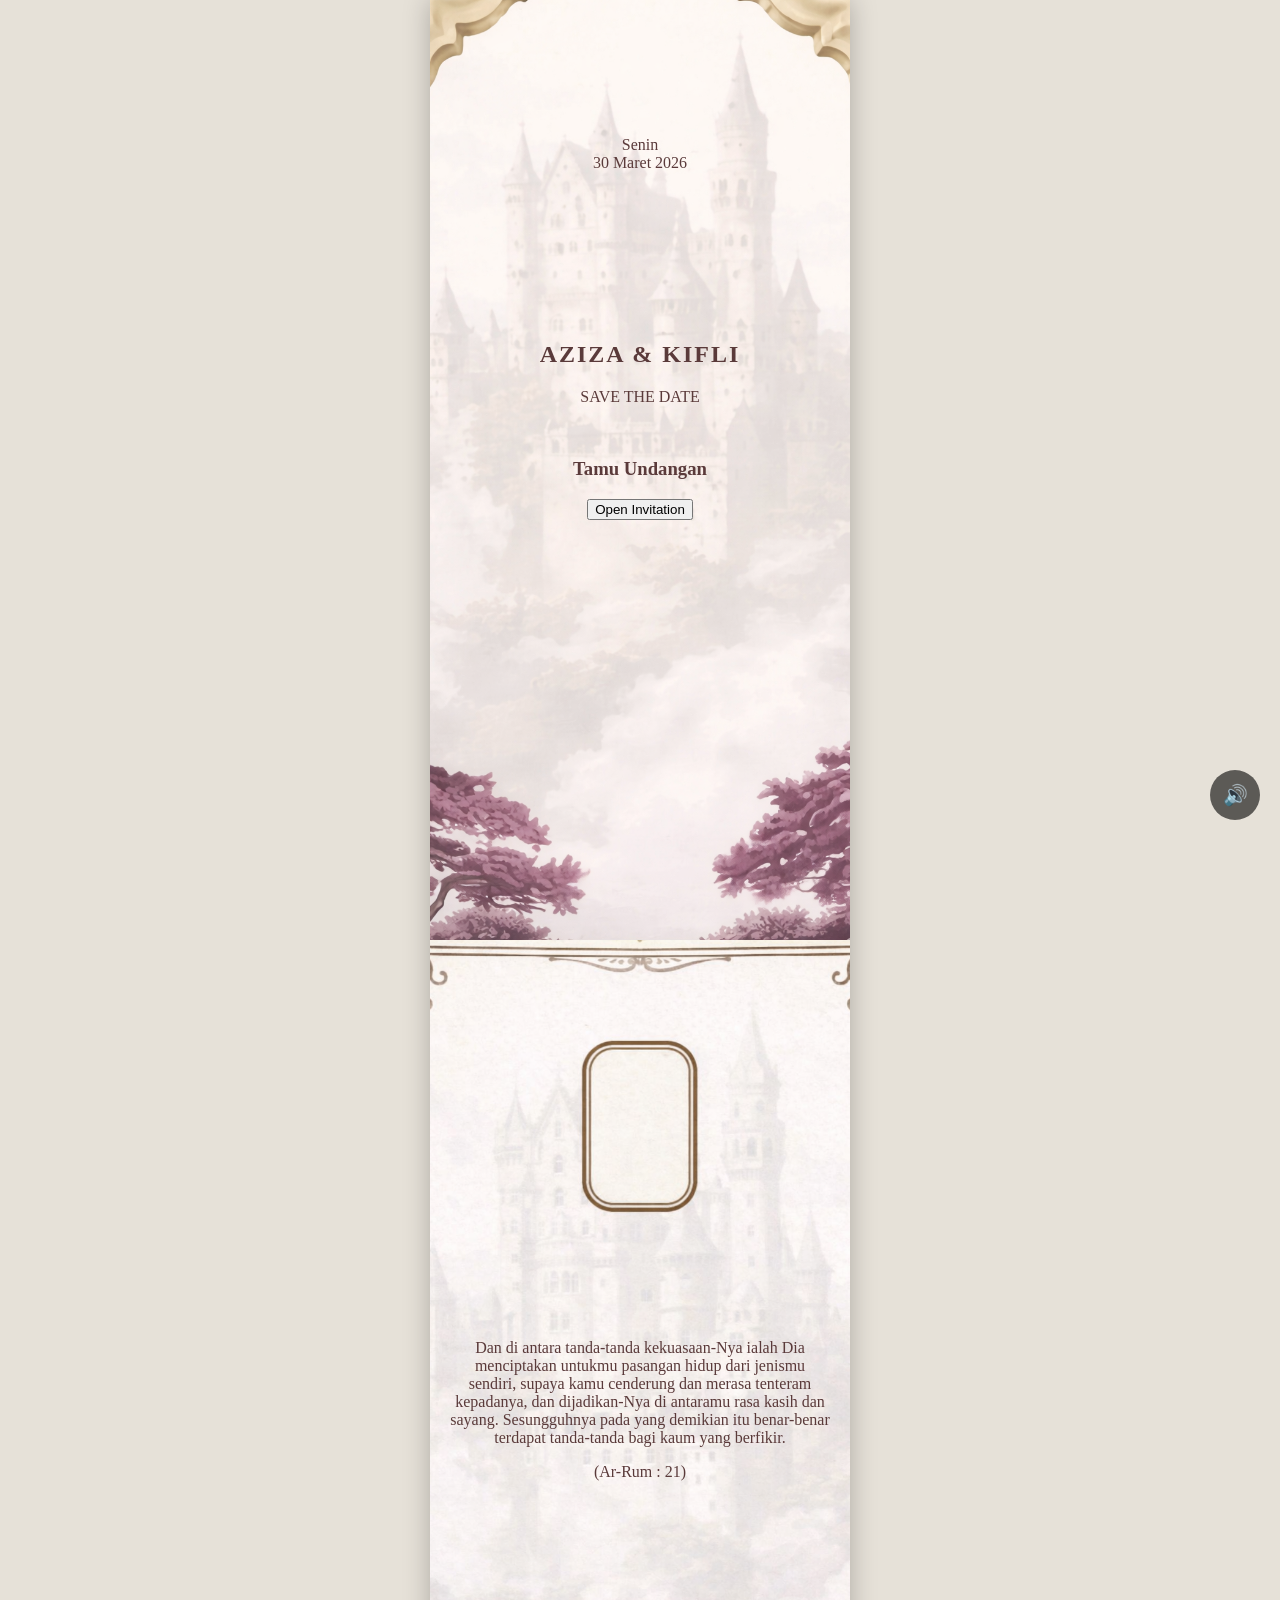
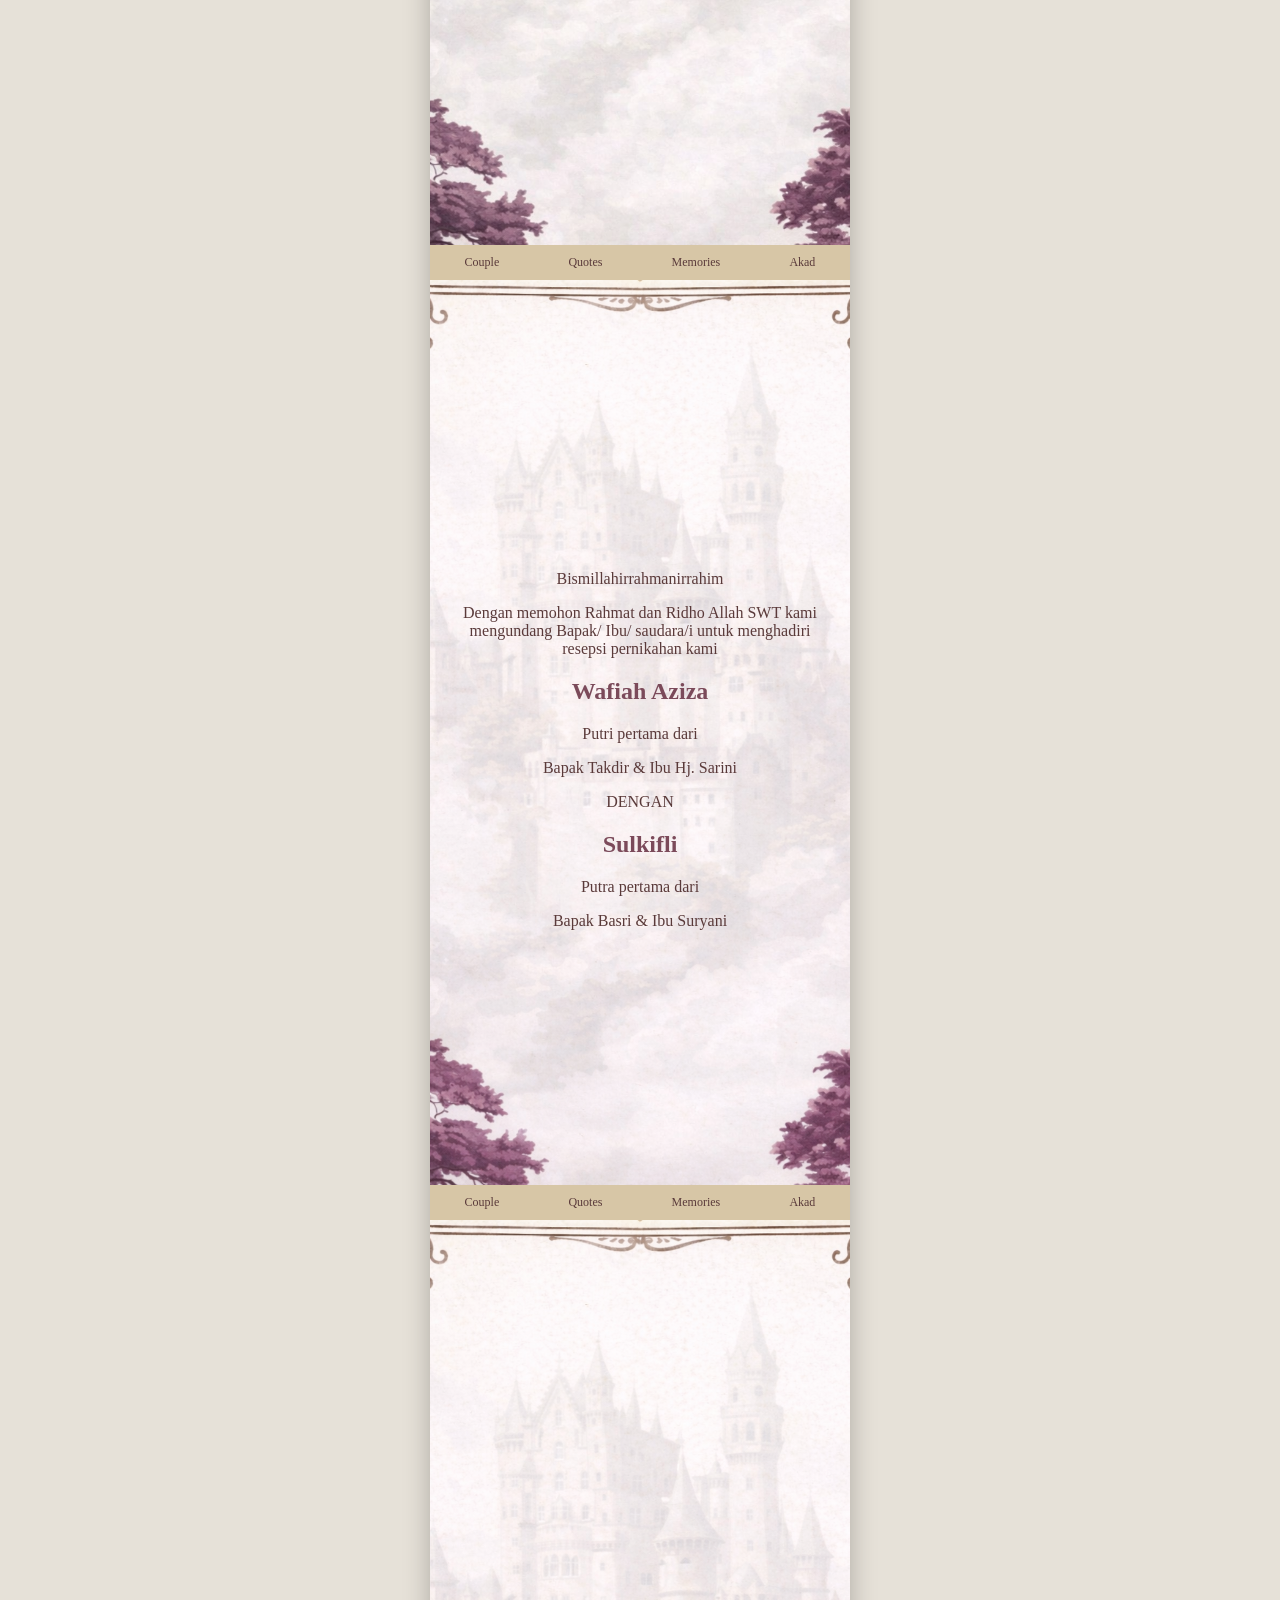
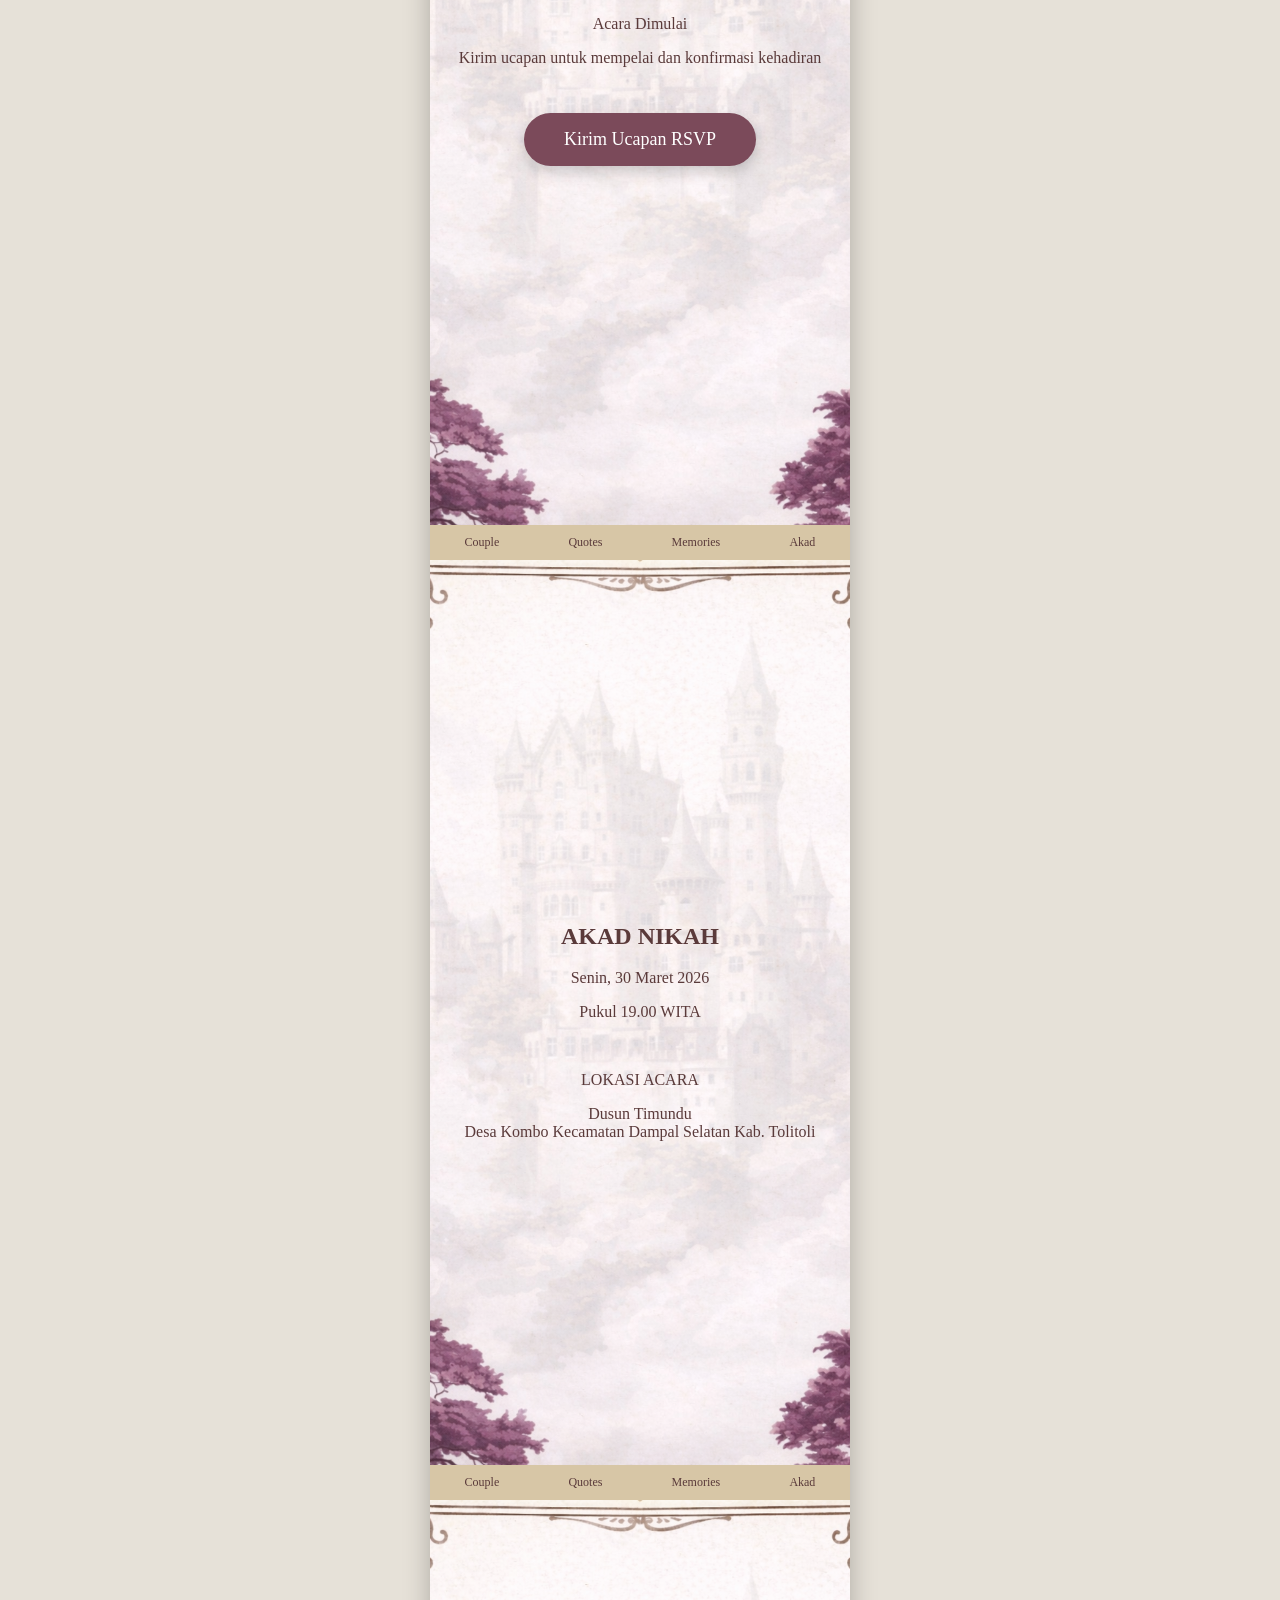
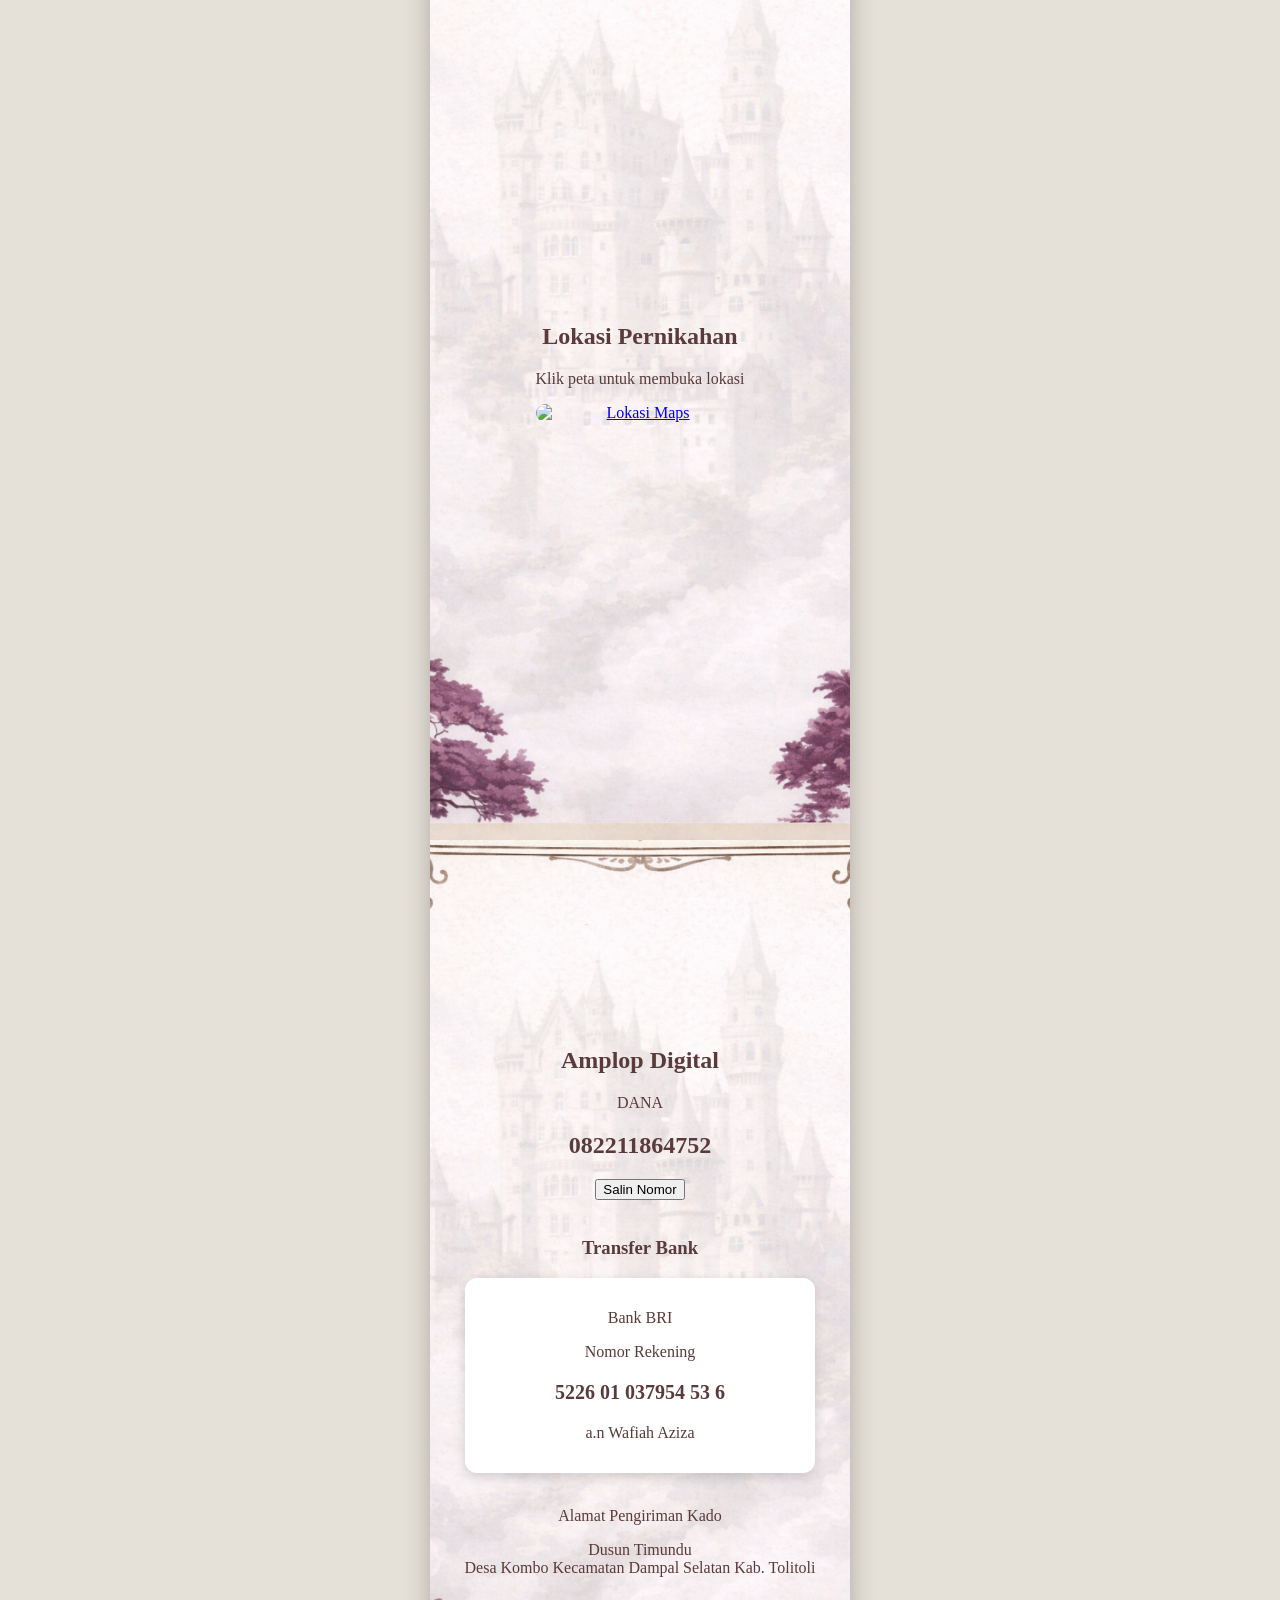
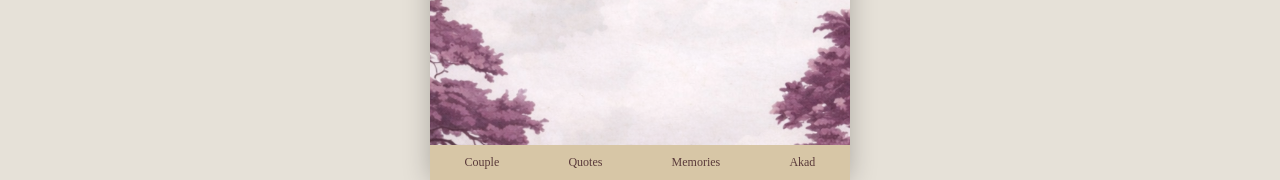
==== commit 688e6622: "Update index.html" ====
--- a/aziza&kifli/index.html
+++ b/aziza&kifli/index.html
@@ -42,7 +42,6 @@
 
 <br>
 
-<p>Kepada Yth</p>
 <h3 id="nama-tamu">Tamu Undangan</h3>
 
 <button id="btn">
@@ -326,40 +325,6 @@
 <button id="music-btn">🔊</button>
 
 <script src="script.js"></script>
-<script>
-const urlParams = new URLSearchParams(window.location.search)
-let nama = urlParams.get("to")
-
-if (nama) {
-
-  nama = decodeURIComponent(nama).trim()
-  let sapaan = "Bapak/Ibu"
-
-  const namaLower = nama.toLowerCase()
-
-  if (namaLower.startsWith("bapak ")) {
-    sapaan = "Bapak"
-    nama = nama.replace(/^bapak\s+/i, "")
-  } else if (namaLower.startsWith("ibu ")) {
-    sapaan = "Ibu"
-    nama = nama.replace(/^ibu\s+/i, "")
-  }
-
-  // kapitalisasi tiap kata TANPA merusak gelar
-  nama = nama.split(" ").map(kata => {
-    return kata.charAt(0).toUpperCase() + kata.slice(1)
-  }).join(" ")
-
-  document.getElementById("nama-tamu").innerText =
-    sapaan + " " + nama
-}
-  // rapikan spasi setelah koma
-nama = nama.replace(/,/g, ", ")
-nama = nama.replace(/\s+/g, " ").trim()
-  nama = nama.split(" ").map(kata => {
-  return kata.charAt(0).toUpperCase() + kata.slice(1)
-}).join(" ")
-</script>
   
 </body>
 </html>
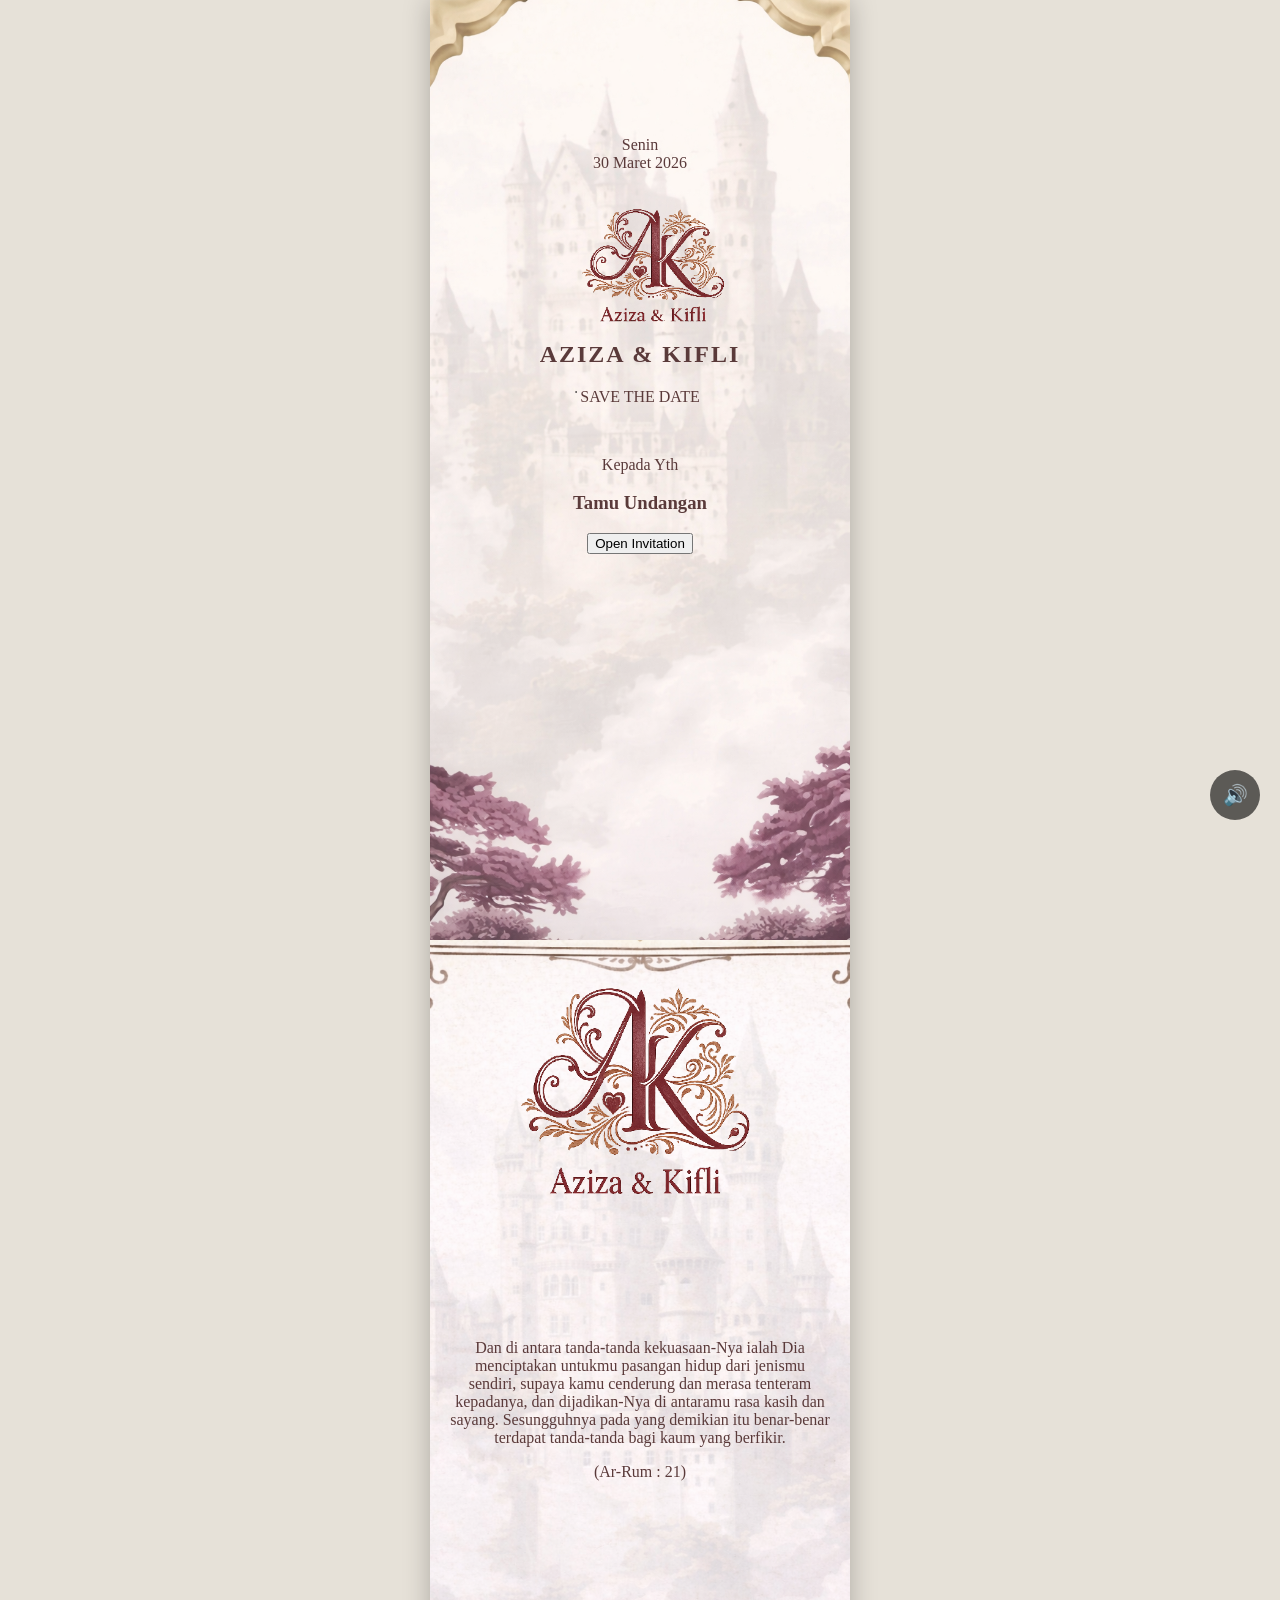
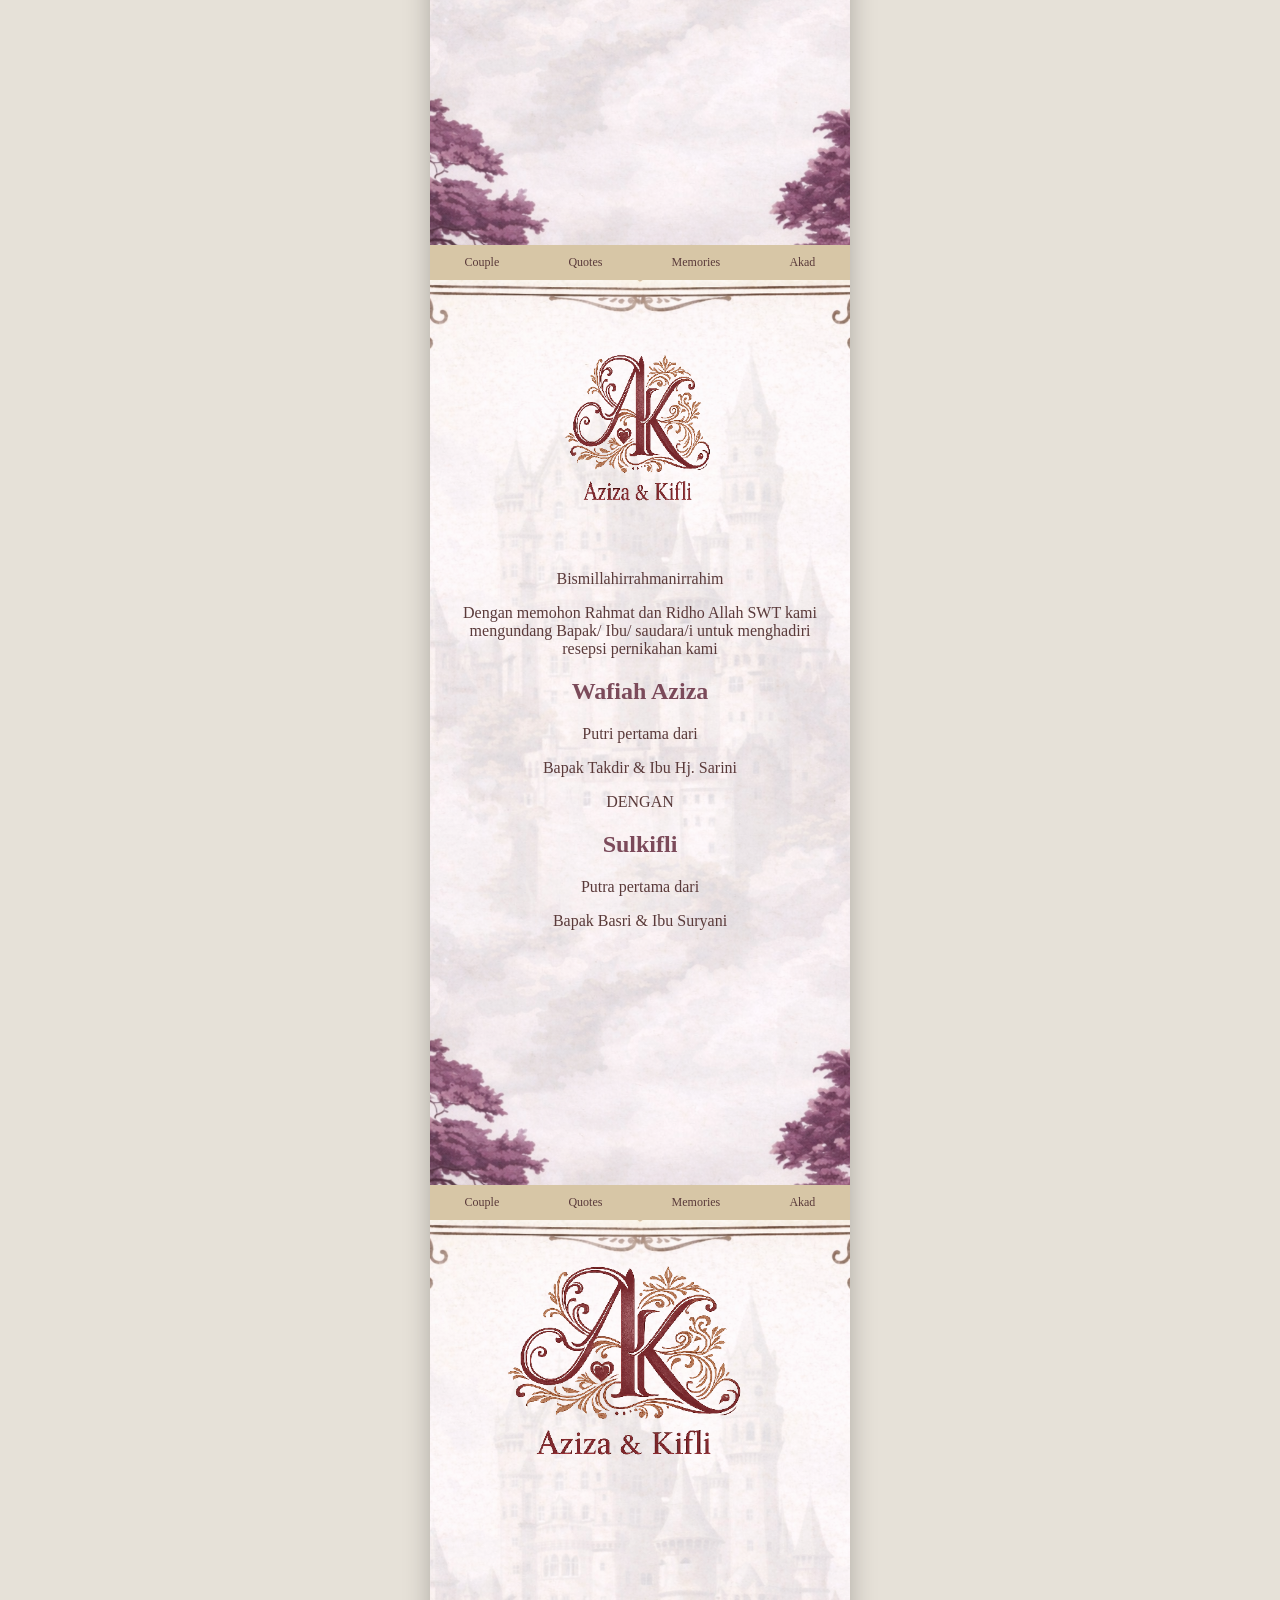
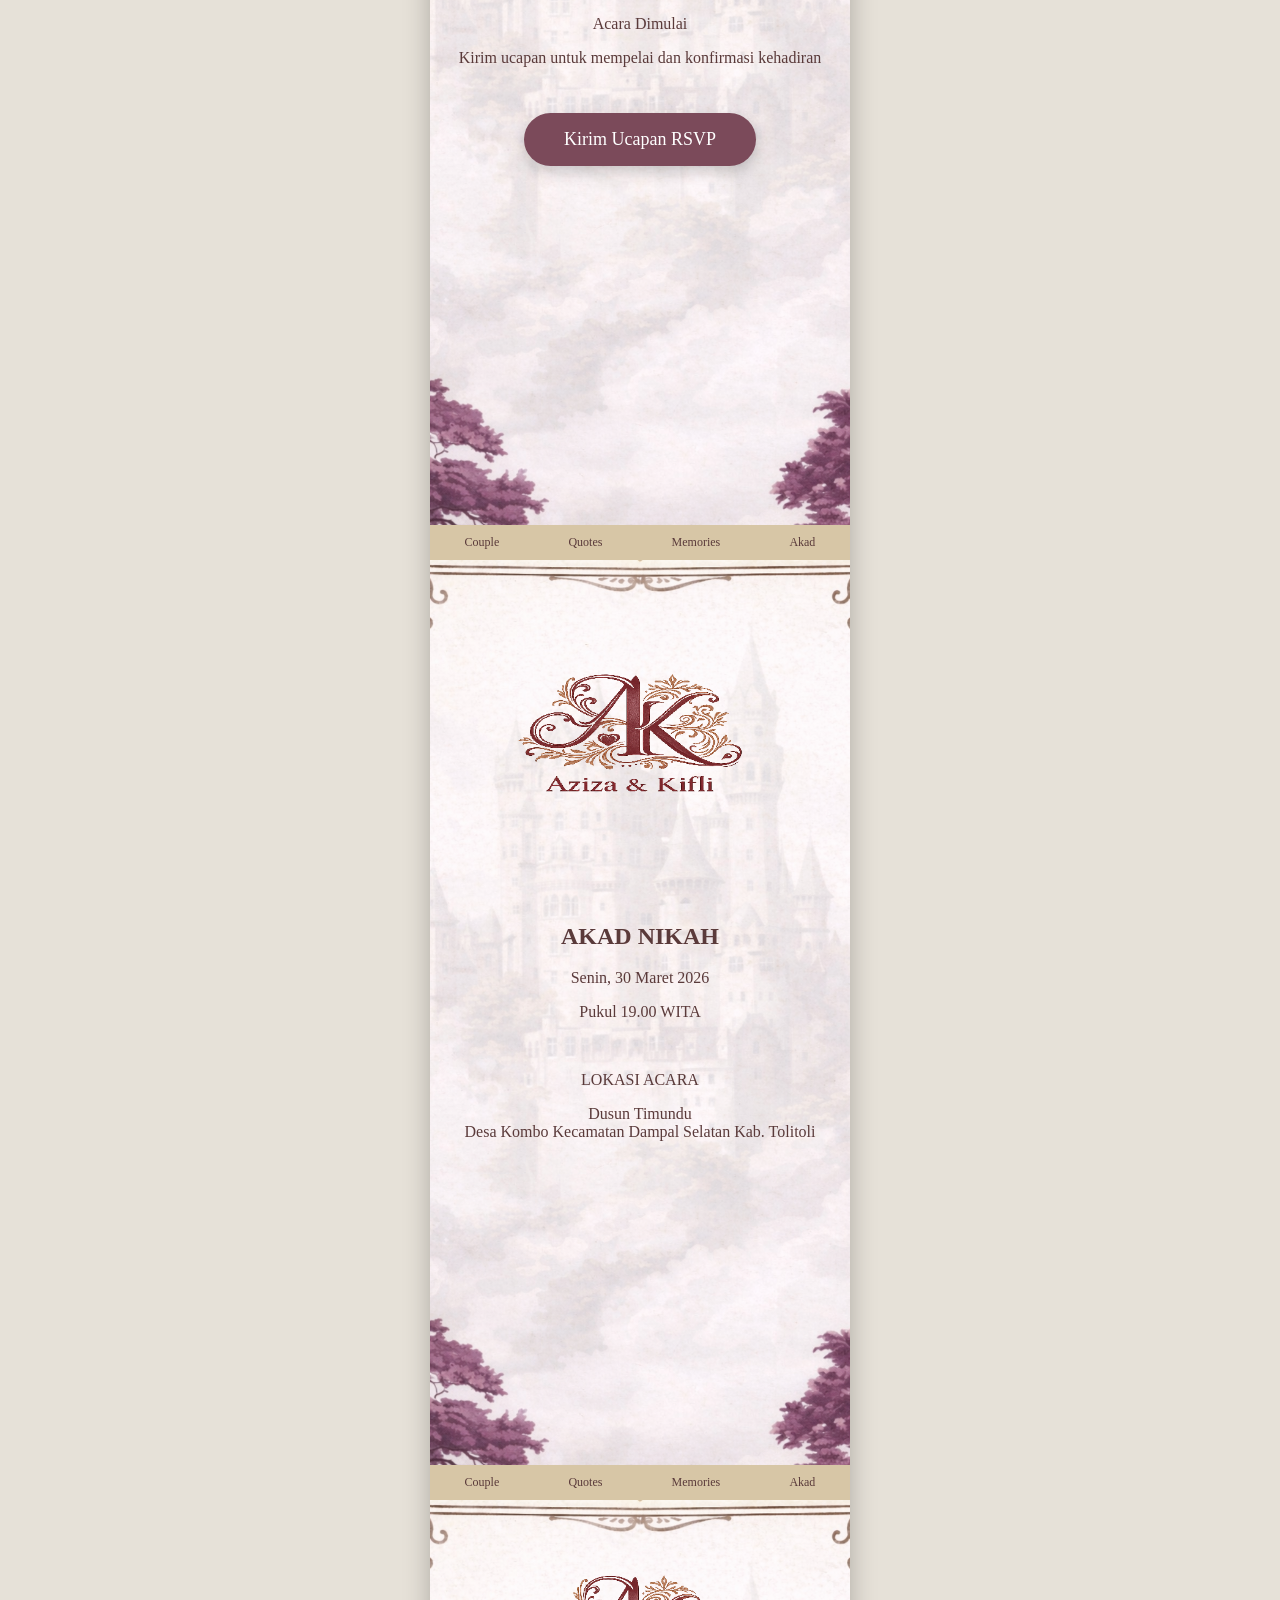
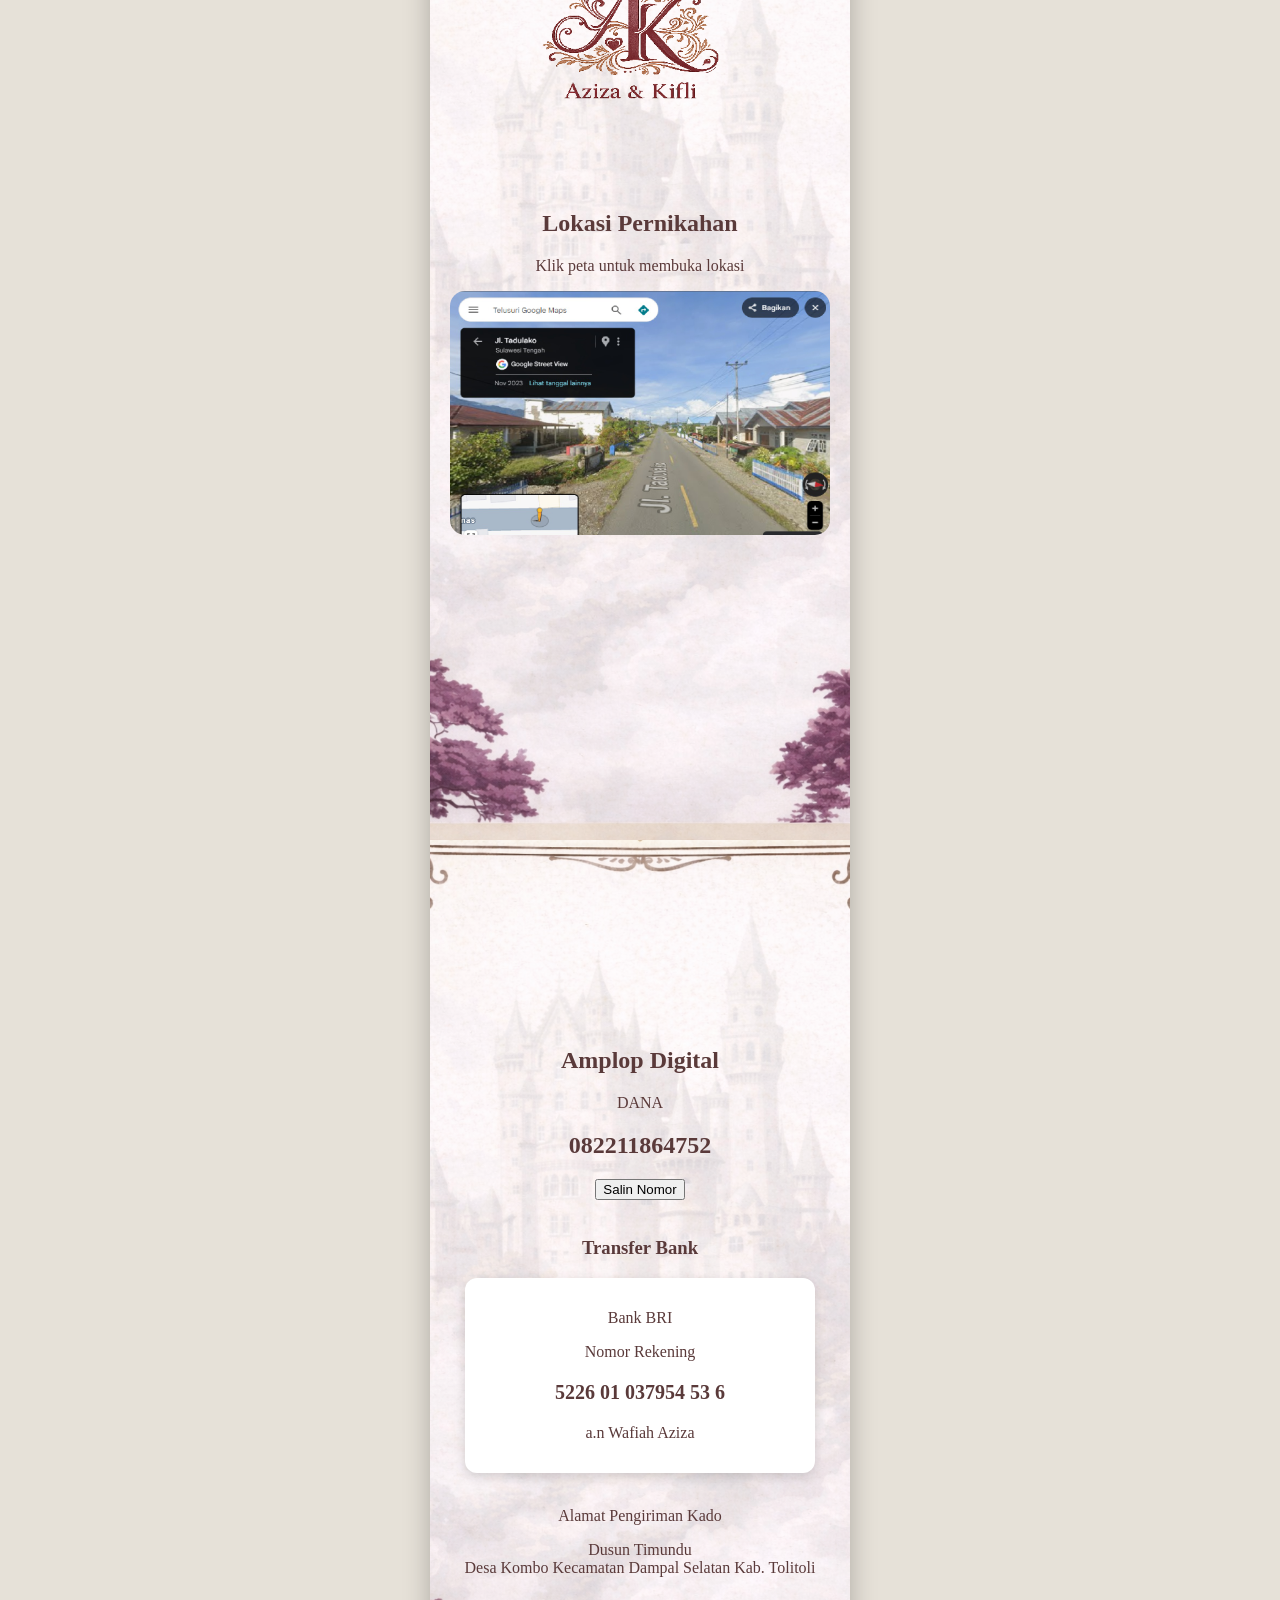
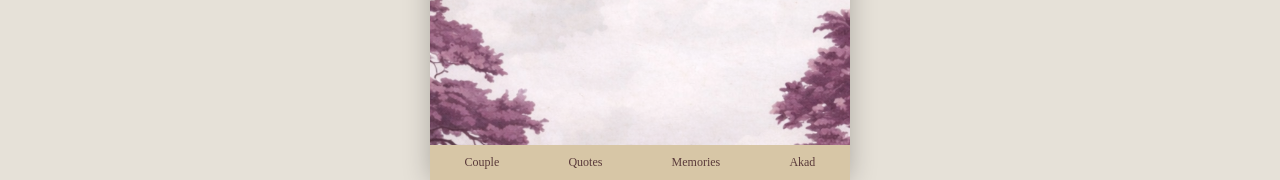
==== commit 4d972f0f: "Update index.html" ====
--- a/aziza&kifli/index.html
+++ b/aziza&kifli/index.html
@@ -41,7 +41,7 @@
 </p>
 
 <br>
-
+<p>Kepada Yth</p>
 <h3 id="nama-tamu">Tamu Undangan</h3>
 
 <button id="btn">
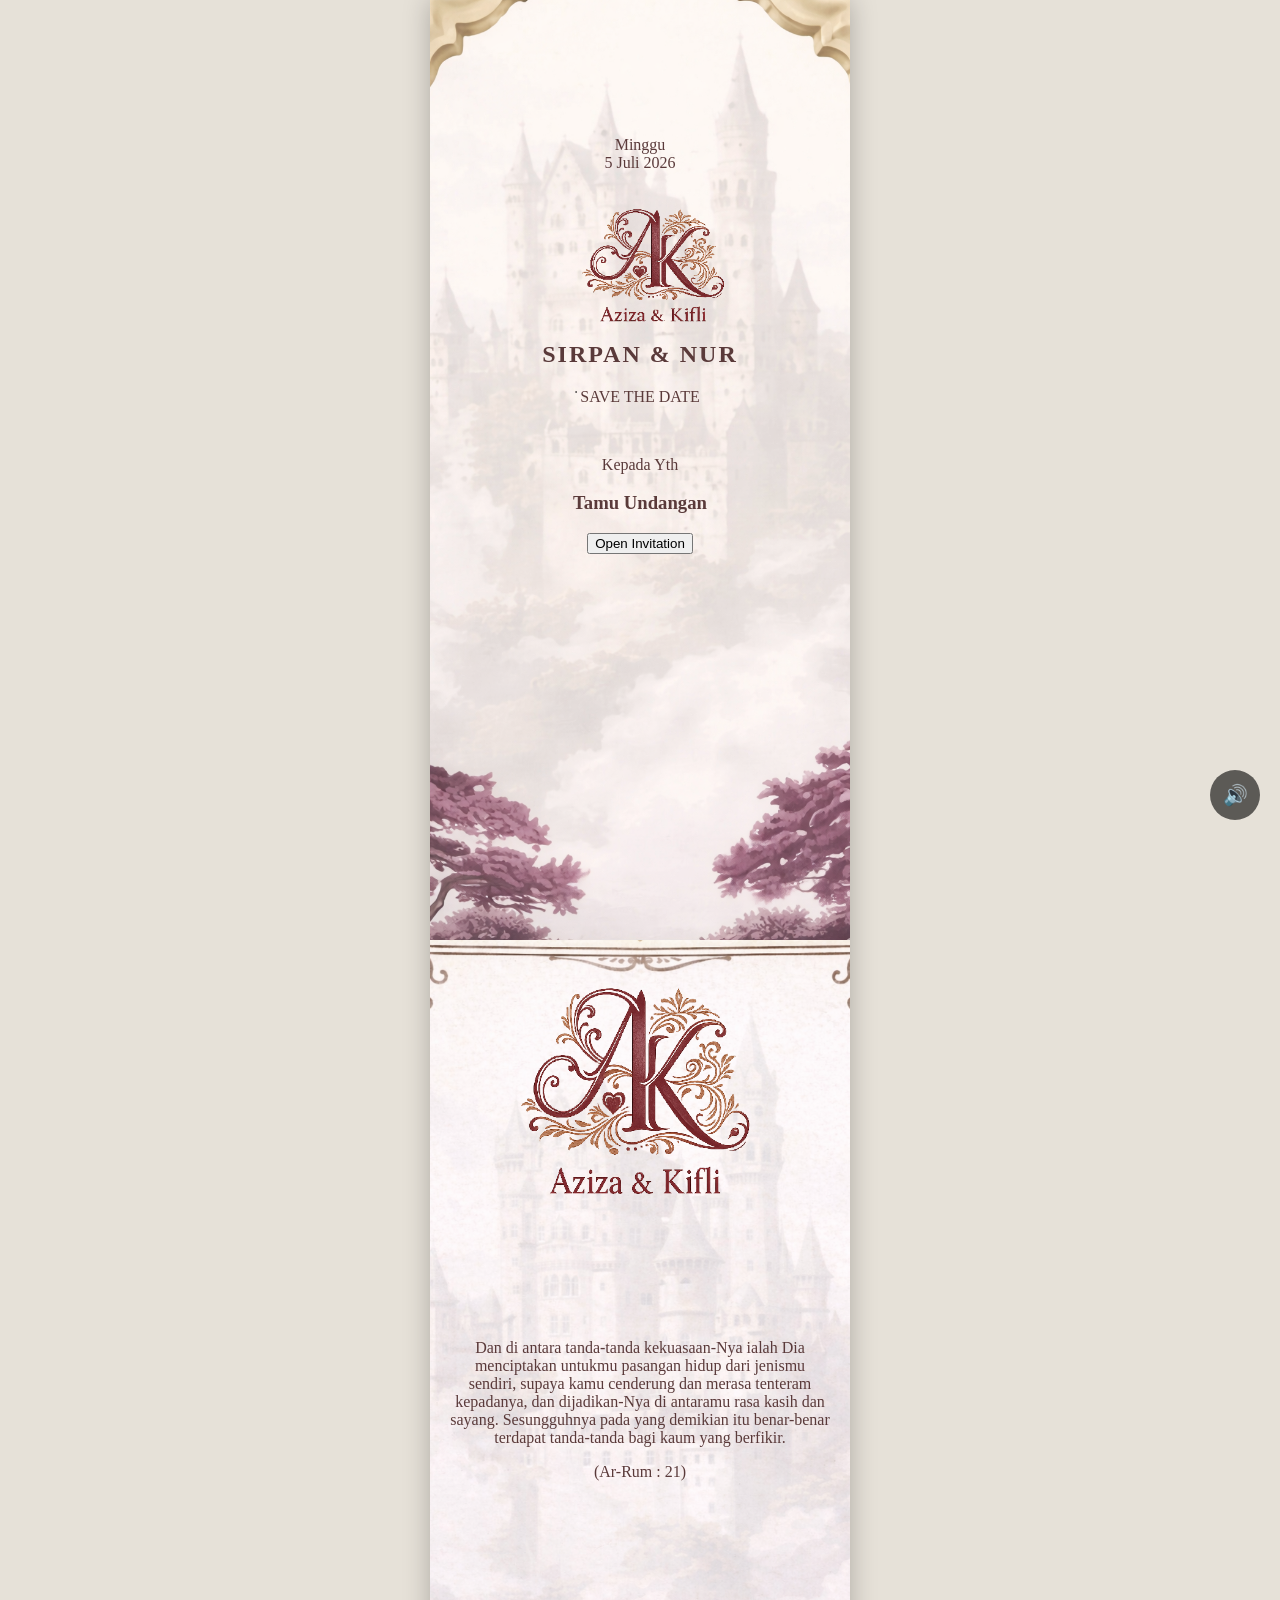
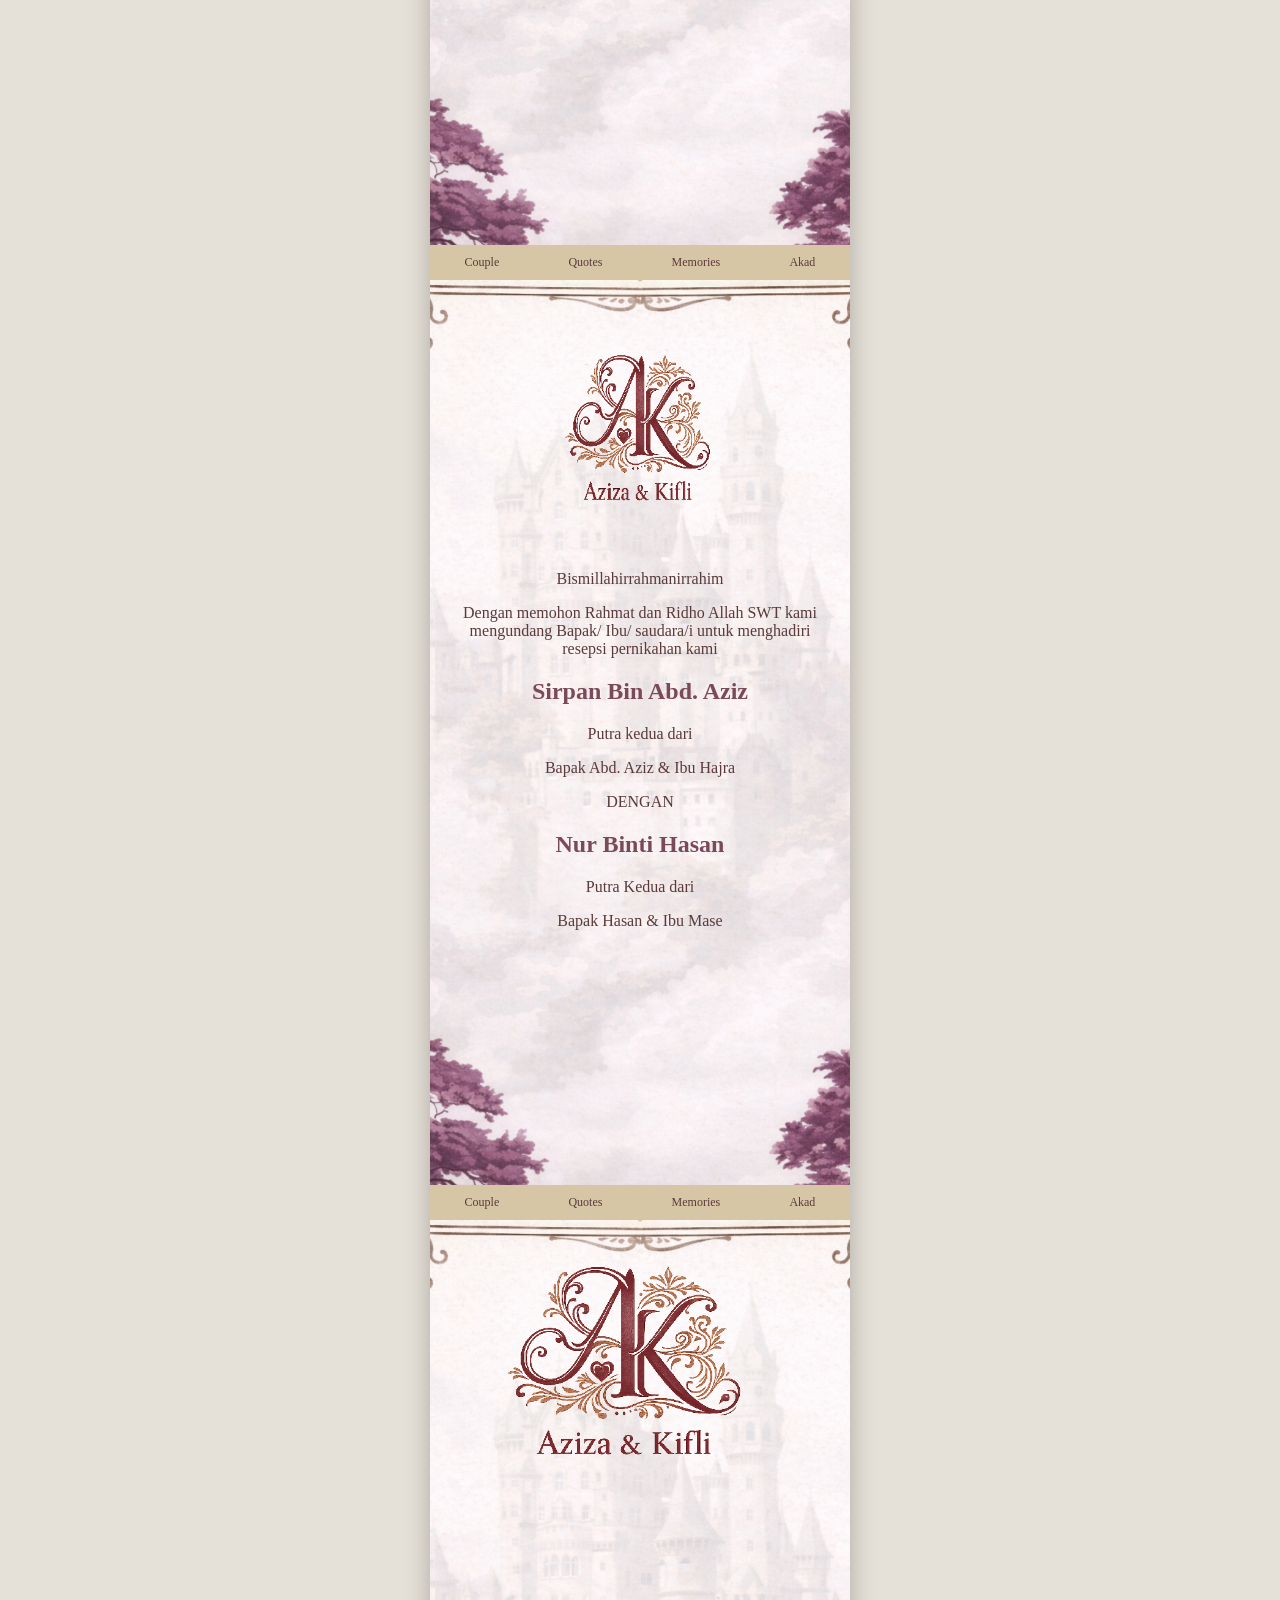
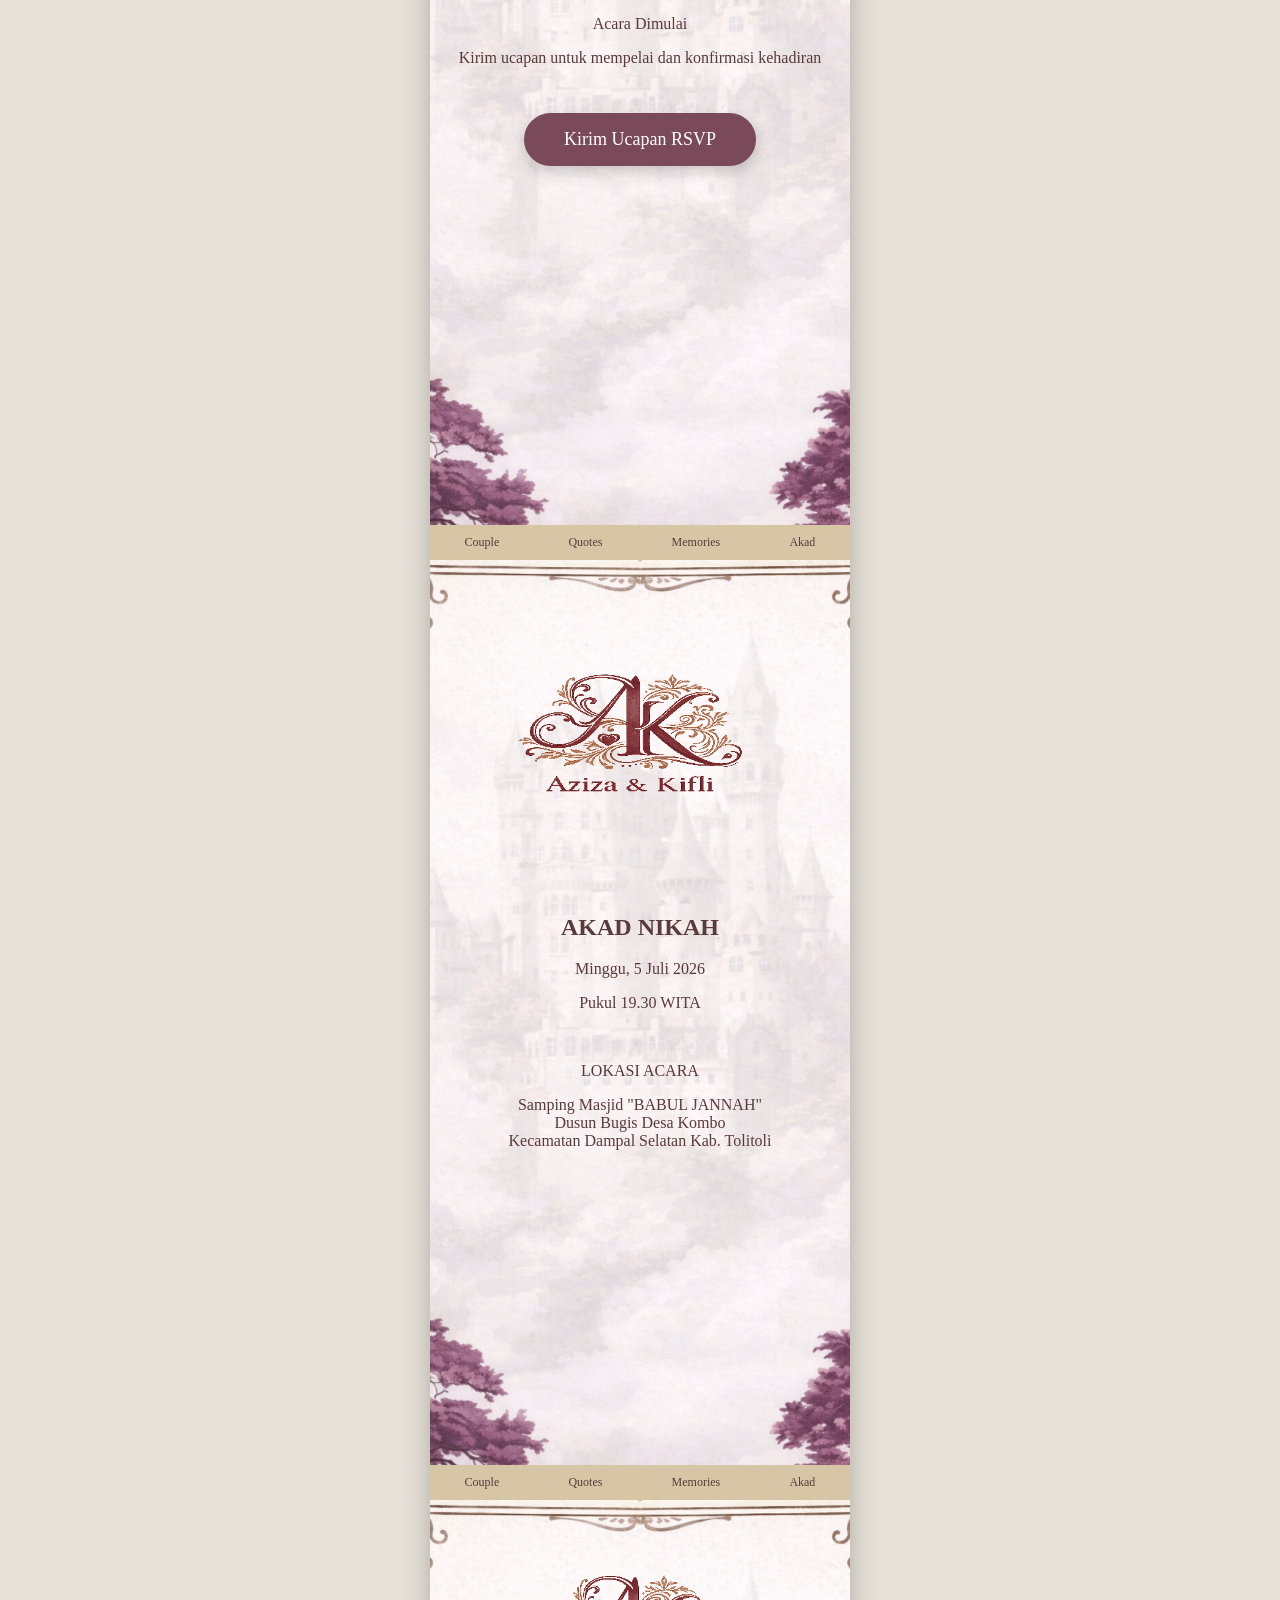
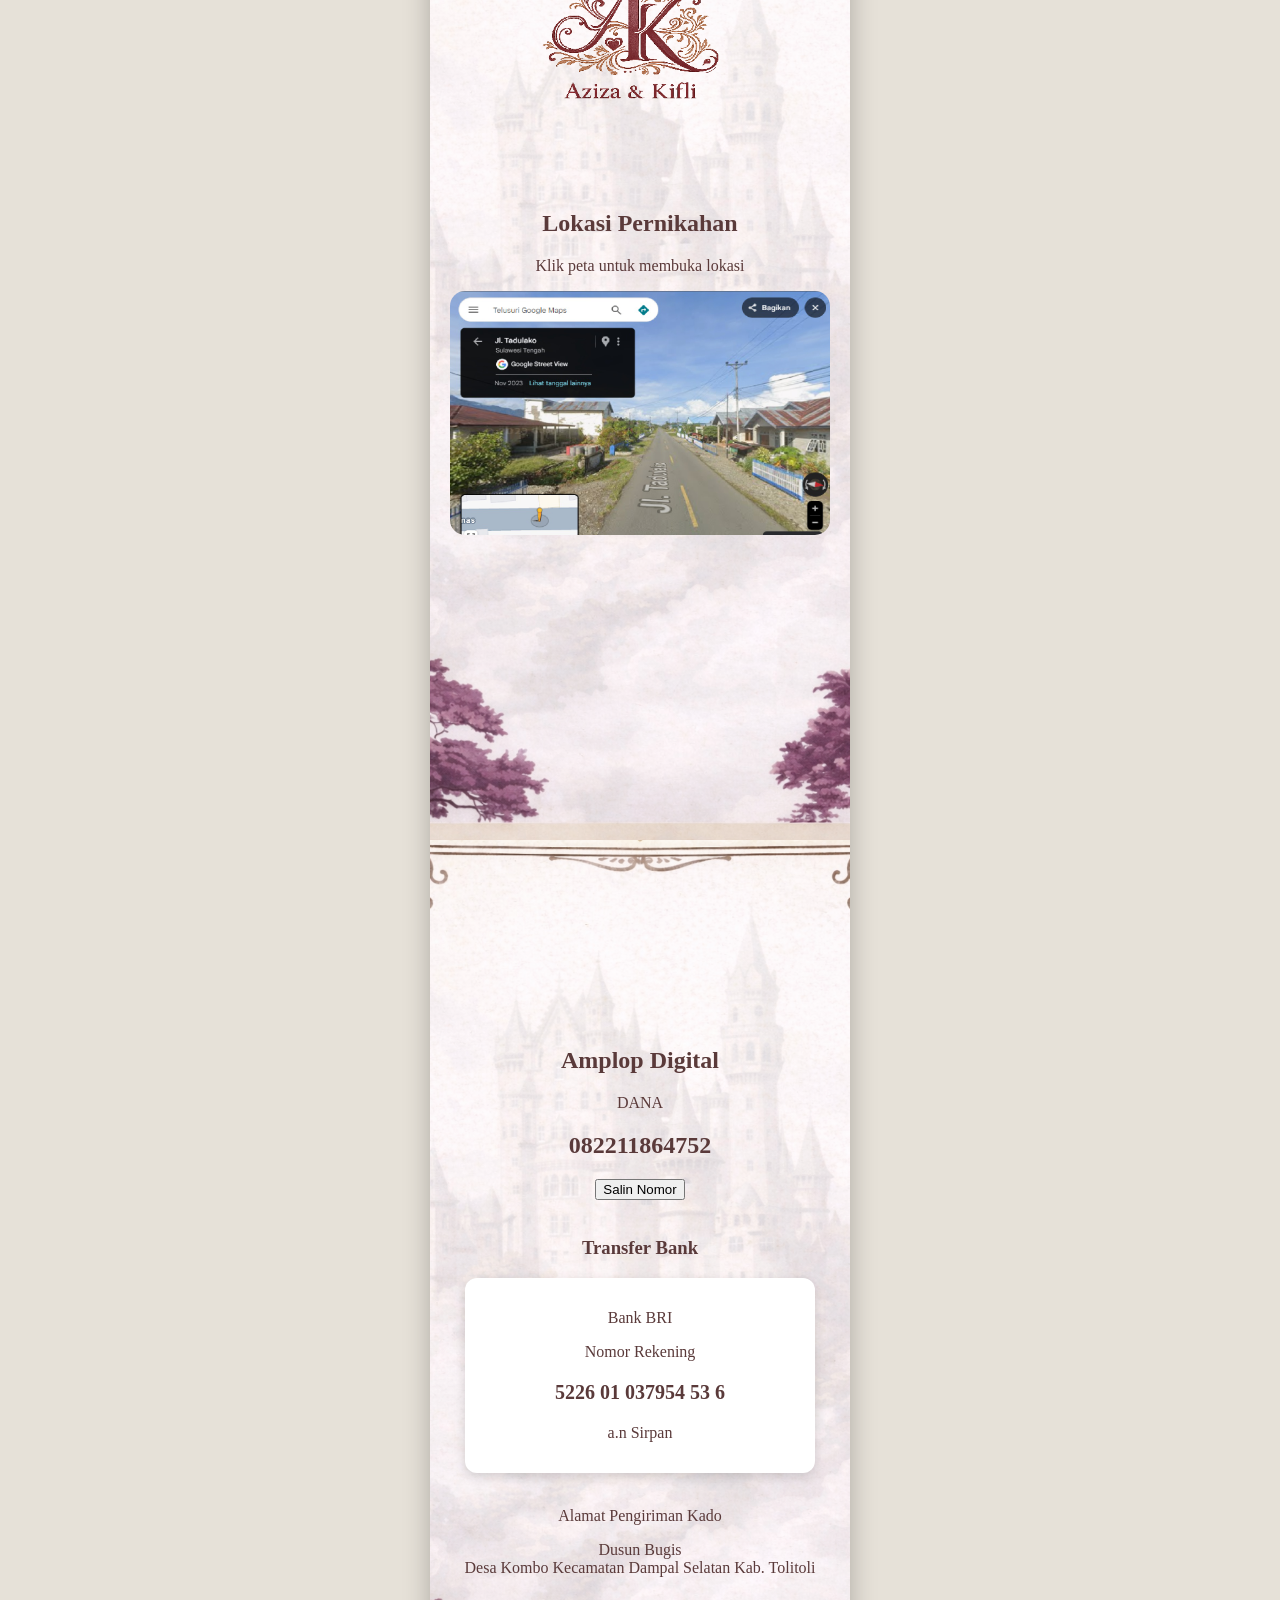
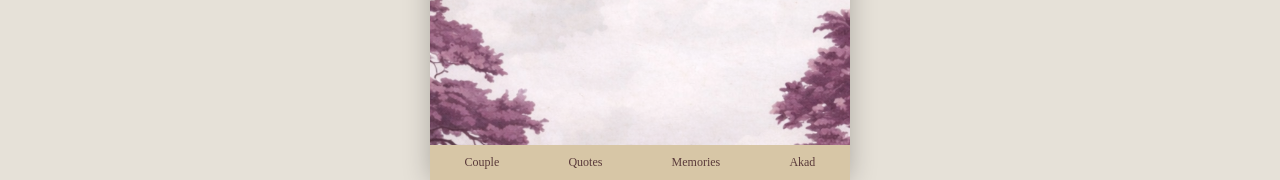
==== commit b2da48bd: "Update index.html" ====
--- a/aziza&kifli/index.html
+++ b/aziza&kifli/index.html
@@ -6,7 +6,7 @@
 <meta charset="UTF-8">
 <meta name="viewport" content="width=device-width, initial-scale=1.0">
 
-<title>Undangan Aziza & Kifli</title>
+<title>Undangan Sirpan & Nur</title>
 
 <link rel="stylesheet" href="style.css">
 
@@ -24,8 +24,8 @@
 <div class="coverContent">
 
 <p class="date">
-Senin<br>
-30 Maret 2026
+Minggu<br>
+5 Juli 2026
 </p>
 
 <h1 class="monogram">
@@ -33,7 +33,7 @@
 </h1>
 
 <h2 class="couple">
-AZIZA & KIFLI
+SIRPAN & NUR
 </h2>
 
 <p class="save">
@@ -107,12 +107,12 @@
 
 
 <h2 class="gold">
-Wafiah Aziza
+Sirpan Bin Abd. Aziz
 </h2>
 
-<p>Putri pertama dari</p>
-
-<p>Bapak Takdir & Ibu Hj. Sarini</p>
+<p>Putra kedua dari</p>
+
+<p>Bapak Abd. Aziz & Ibu Hajra</p>
 
 
 <p class="dengan">
@@ -121,12 +121,12 @@
 
 
 <h2 class="gold">
-Sulkifli
+Nur Binti Hasan
 </h2>
 
-<p>Putra pertama dari</p>
-
-<p>Bapak Basri & Ibu Suryani</p>
+<p>Putra Kedua dari</p>
+
+<p>Bapak Hasan & Ibu Mase</p>
 
 
 </div>
@@ -210,11 +210,11 @@
 </h1>
 
 <p class="dateBig">
-Senin, 30 Maret 2026
+Minggu, 5 Juli 2026
 </p>
 
 <p>
-Pukul 19.00 WITA
+Pukul 19.30 WITA
 </p>
 
 <br>
@@ -224,8 +224,9 @@
 </p>
 
 <p>
-Dusun Timundu<br>
-Desa Kombo Kecamatan Dampal Selatan Kab. Tolitoli
+Samping Masjid "BABUL JANNAH"<br>
+Dusun Bugis Desa Kombo <br>
+Kecamatan Dampal Selatan Kab. Tolitoli
 </p>
 
 </div>
@@ -287,7 +288,7 @@
 5226 01 037954 53 6
 </p>
 
-<p>a.n Wafiah Aziza</p>
+<p>a.n Sirpan</p>
 
 </div>
 
@@ -300,7 +301,7 @@
 </p>
 
 <p>
-Dusun Timundu<br>
+Dusun Bugis<br>
 Desa Kombo Kecamatan Dampal Selatan Kab. Tolitoli
 </p>
 
